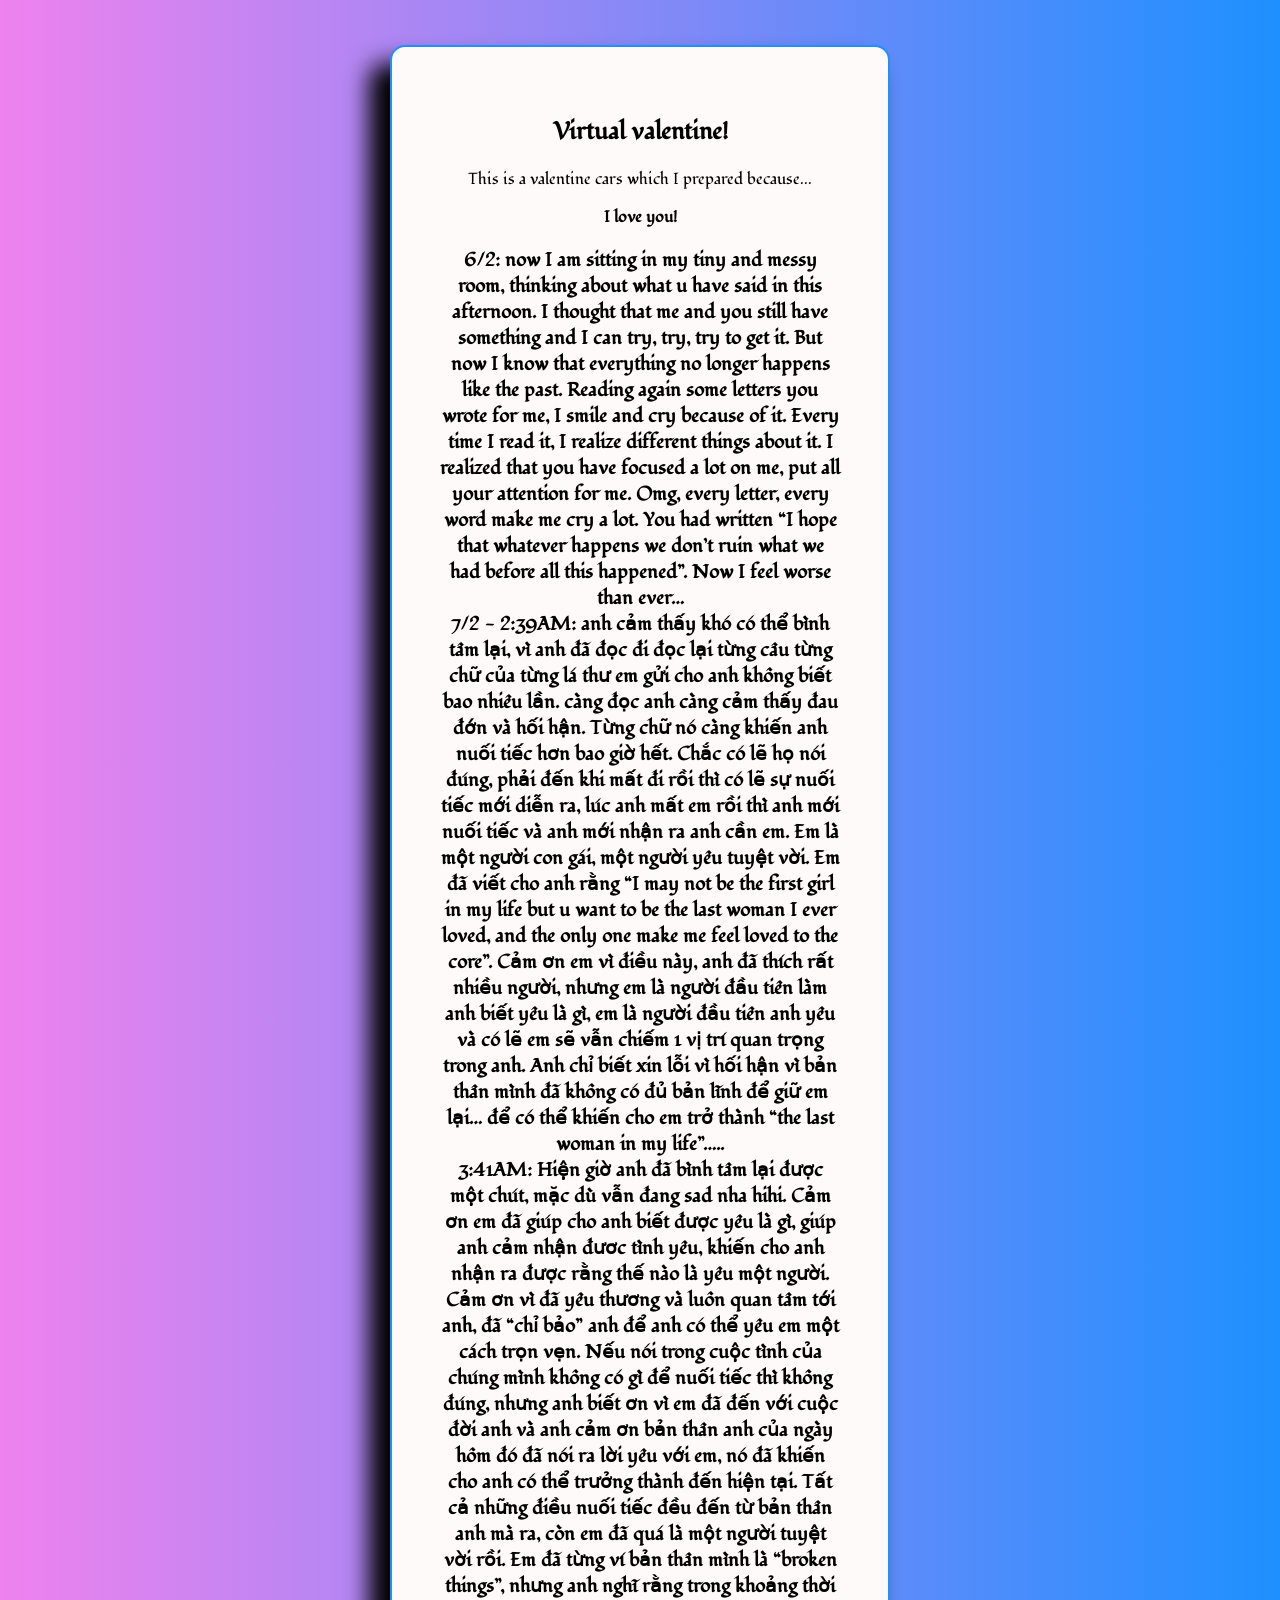
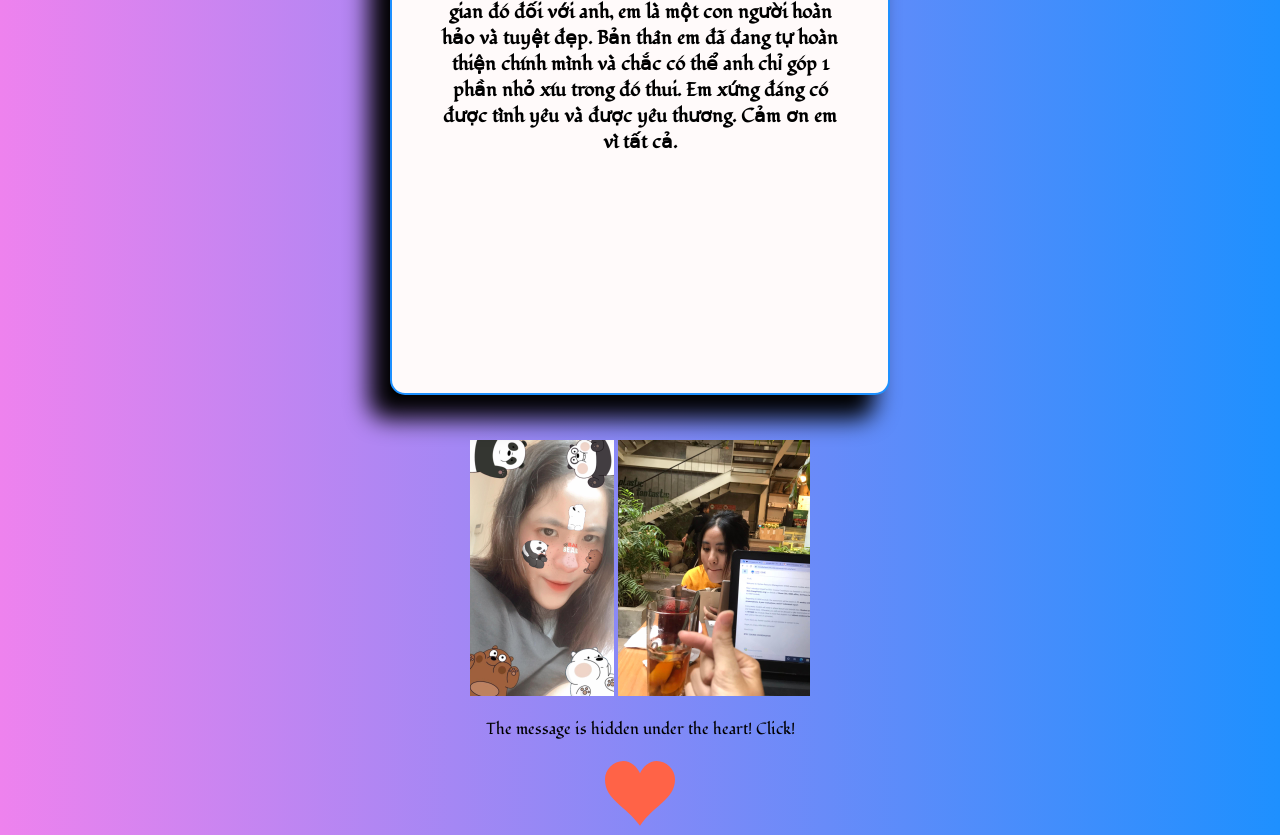
==== index.html @ e6855d2c "fix" ====
<!DOCTYPE html>
<html lang="en">
<head>
     <link rel="stylesheet" href="./code.css">
     <title>valentine!</title>
   
</head>
<body>
<!-- FIRST GIPH <iframe src="https://giphy.com/embed/unfcnRSY2ko6I" width="320" height="480" frameBorder="0" class="giphy-embed" allowFullScreen></iframe><p><a href="https://giphy.com/gifs/van-aurora-borealis-unfcnRSY2ko6I"></a></p>  -->
<!-- FIRST TEXT OF THE VALENTINE -->
<div class="letter">
  <div class="intro">
    <h2 class="main-title">Virtual valentine!</h2>
    <p>This is a valentine cars which I prepared because...</p>
    <p><strong>I love you!</strong></p>
    <h3 style="justify-content: center;">6/2: now I am sitting in my tiny and messy room, thinking about what u have said in this afternoon. I thought that me and you still have something and I can try, try, try to get it. But now I know that everything no longer happens like the past. Reading again some letters you wrote for me, I smile and cry because of it. Every time I read it, I realize different things about it. I realized that you have focused a lot on me, put all your attention for me. Omg, every letter, every word make me cry a lot. You had written “I hope that whatever happens we don’t ruin what we had before all this happened”. Now I feel worse than ever…</br>7/2 - 2:39AM: anh cảm thấy khó có thể bình tâm lại, vì anh đã đọc đi đọc lại từng câu từng chữ của từng lá thư em gửi cho anh không biết bao nhiêu lần. càng đọc anh càng cảm thấy đau đớn và hối hận. Từng chữ nó càng khiến anh nuối tiếc hơn bao giờ hết. Chắc có lẽ họ nói đúng, phải đến khi mất đi rồi thì có lẽ sự nuối tiếc mới diễn ra, lúc anh mất em rồi thì anh mới nuối tiếc và anh mới nhận ra anh cần em. Em là một người con gái, một người yêu tuyệt vời. Em đã viết cho anh rằng “I may not be the first girl in my life but u want to be the last woman I ever loved, and the only one make me feel loved to the core”. Cảm ơn em vì điều này, anh đã thích rất nhiều người, nhưng em là người đầu tiên làm anh biết yêu là gì, em là người đầu tiên anh yêu và có lẽ em sẽ vẫn chiếm 1 vị trí quan trọng trong anh. Anh chỉ biết xin lỗi vì hối hận vì bản thân mình đã không có đủ bản lĩnh để giữ em lại… để có thể khiến cho em trở thành “the last woman in my life”…..
    </br>3:41AM: Hiện giờ anh đã bình tâm lại được một chút, mặc dù vẫn đang sad nha hihi. Cảm ơn em đã giúp cho anh biết được yêu là gì, giúp anh cảm nhận đươc tình yêu, khiến cho anh nhận ra được rằng thế nào là yêu một người. Cảm ơn vì đã yêu thương và luôn quan tâm tới anh, đã “chỉ bảo” anh để anh có thể yêu em một cách trọn vẹn. Nếu nói trong cuộc tình của chúng mình không có gì để nuối tiếc thì không đúng, nhưng anh biết ơn vì em đã đến với cuộc đời anh và anh cảm ơn bản thân anh của ngày hôm đó đã nói ra lời yêu với em, nó đã khiến cho anh có thể trưởng thành đến hiện tại. Tất cả những điều nuối tiếc đều đến từ bản thân anh mà ra, còn em đã quá là một người tuyệt vời rồi. Em đã từng ví bản thân mình là “broken things”, nhưng anh nghĩ rằng trong khoảng thời gian đó đối với anh, em là một con người hoàn hảo và tuyệt đẹp. Bản thân em đã đang tự hoàn thiện chính mình và chắc có thể anh chỉ góp 1 phần nhỏ xíu trong đó thui. Em xứng đáng có được tình yêu và được yêu thương. Cảm ơn em vì tất cả.</h3>
    
    <iframe src="https://giphy.com/embed/3odxXG6oUNRVhsdcLK" width="150" height="150" frameBorder="0" class="giphy-embed" allowFullScreen></iframe><p><a href="https://giphy.com/gifs/love-romance-romantic-3odxXG6oUNRVhsdcLK"></a></p>
  </div></div>

<!-- SECOND GIPH -->
<img src="/330410512_716663753508041_265834868573438820_n.jpg" width="144" height="256" frameBorder="0" class="giphy-embed" allowFullScreen></img>
<img src="/330842755_448877070709967_4122230384371807135_n.jpg" width="192" height="256" frameBorder="0" class="giphy-embed" allowFullScreen></img>


<!-- BEATING HEART -->

<p>The message is hidden under the heart! Click!</p>
    
<a class="open-modal" href="#open-modal"><svg class="heart btn" viewBox="0 0 32 29.6">
<path d="M23.6,0c-3.4,0-6.3,2.7-7.6,5.6C14.7,2.7,11.8,0,8.4,0C3.8,0,0,3.8,0,8.4c0,9.4,9.5,11.9,16,21.2
  c6.1-9.3,16-12.1,16-21.2C32,3.8,28.2,0,23.6,0z"/>
 </svg></a> </div>

<!-- SECOND TEXT OF THE VALENTINE -->

<div id="open-modal" class="modal-window">
<div>
  <a href="#" class="modal-close">Close</a>
  <h1>Comedor de pistacho adictivo</h1>
  <div><p>Con motivo del día de San Valentín, ¡desearía que estuvieras más enamorado de mí y dejaras que Real Madrit siempre gane!</p></div>
  
  <iframe src="https://giphy.com/embed/3o6gaRoRoR01FU29KE" width="480" height="100" frameBorder="0" class="giphy-embed" allowFullScreen></iframe><p><a href="https://giphy.com/gifs/muttscomics-dog-mutts-woofie-3o6gaRoRoR01FU29KE"></a></p>
  </div>
</div>  
</body>
---- code.css ----
/* FONT */


@import url('https://fonts.googleapis.com/css?family=Fondamento&display=swap');

/* BACKGROUND */

body {
  text-align: center;
  font-family: 'Fondamento', cursive; 
      background-image: linear-gradient(to right,#EE82EE 0,#1E90FF 100%);
   
}

h2, h1 {
  font-family: 'Fondamento', serif;
  
}

/* BEATING HEART */

.heart {
  fill: tomato;
  position: relative;
  top: 5px;
  width: 70px;
  animation: pulse 1s ease infinite; 
}
@keyframes pulse{
    0% {transform: scale(1);}
    50% {transform: scale(1.5);}
    100% {transform: scale(1);}
  }

/* FIRST BOX OF VALENTINE */

.letter {
  background-color: #FFFAFA;
  width: 400px;
  padding: 48px;
  position: relative;  
  max-width: 90vw;
  margin: 5vh auto;
  border-radius: 15px;
  border: 2px solid #1E90FF;
-webkit-box-shadow: -18px 21px 23px 3px rgba(0,0,0,1);
-moz-box-shadow: -18px 21px 23px 3px rgba(0,0,0,1);
box-shadow: -18px 21px 23px 3px rgba(0,0,0,1);
}

/* SECOND BOX OF VALENTINE */

.modal-window {
  position: fixed;
  background-color: rgba(255, 255, 255, 0.25);
  top: 0;
  right: 0;
  bottom: 0;
  left: 0;
  z-index: 999;
  opacity: 0;
  pointer-events: none;
  transition: all 1.8s;
}

.modal-window > div {
  border-radius: 25px;
  border: 2px solid;
  width: 400px;
  position: absolute;
  top: 50%;
  left: 50%;
  transform: translate(-50%, -50%);
  padding: 2em;
  background: #ffffff;
  color: #DC143C;

  }


.modal-window {
  position: fixed;
  background-color: rgba(255, 255, 255, 0.25);
  top: 0;
  right: 0;
  bottom: 0;
  left: 0;
  z-index: 999;
  opacity: 0;
  pointer-events: none;
  transition: all 1.8s;
}

.modal-window > div {
  border-radius: 25px;
  border: 2px solid;
  width: 400px;
  position: absolute;
  top: 50%;
  left: 50%;
  transform: translate(-50%, -50%);
  padding: 2em;
  background: #ffffff;
  color: #191970;
  
  
}

.modal-close {
  color: #aaa;
  line-height: 50px;
  font-size: 80%;
  position: absolute;
  right: 0;
  text-align: center;
  top: 0;
  width: 70px;
  text-decoration: none;
}

.modal-window:target {
  opacity: 1;
  pointer-events: auto;
}

/* THE MOVE OF THE FIST VALENTINE */

    .letter {
  -webkit-animation-name: zoomInDown;
  animation-name: zoomInDown;
  -webkit-animation-duration: 1s;
  animation-duration: 1s;
  -webkit-animation-fill-mode: both;
  animation-fill-mode: both;
  }
  @-webkit-keyframes zoomInDown {
  0% {
  opacity: 0;
  -webkit-transform: scale3d(.1, .1, .1) translate3d(0, -1000px, 0);
  transform: scale3d(.1, .1, .1) translate3d(0, -1000px, 0);
  -webkit-animation-timing-function: cubic-bezier(0.550, 0.055, 0.675, 0.190);
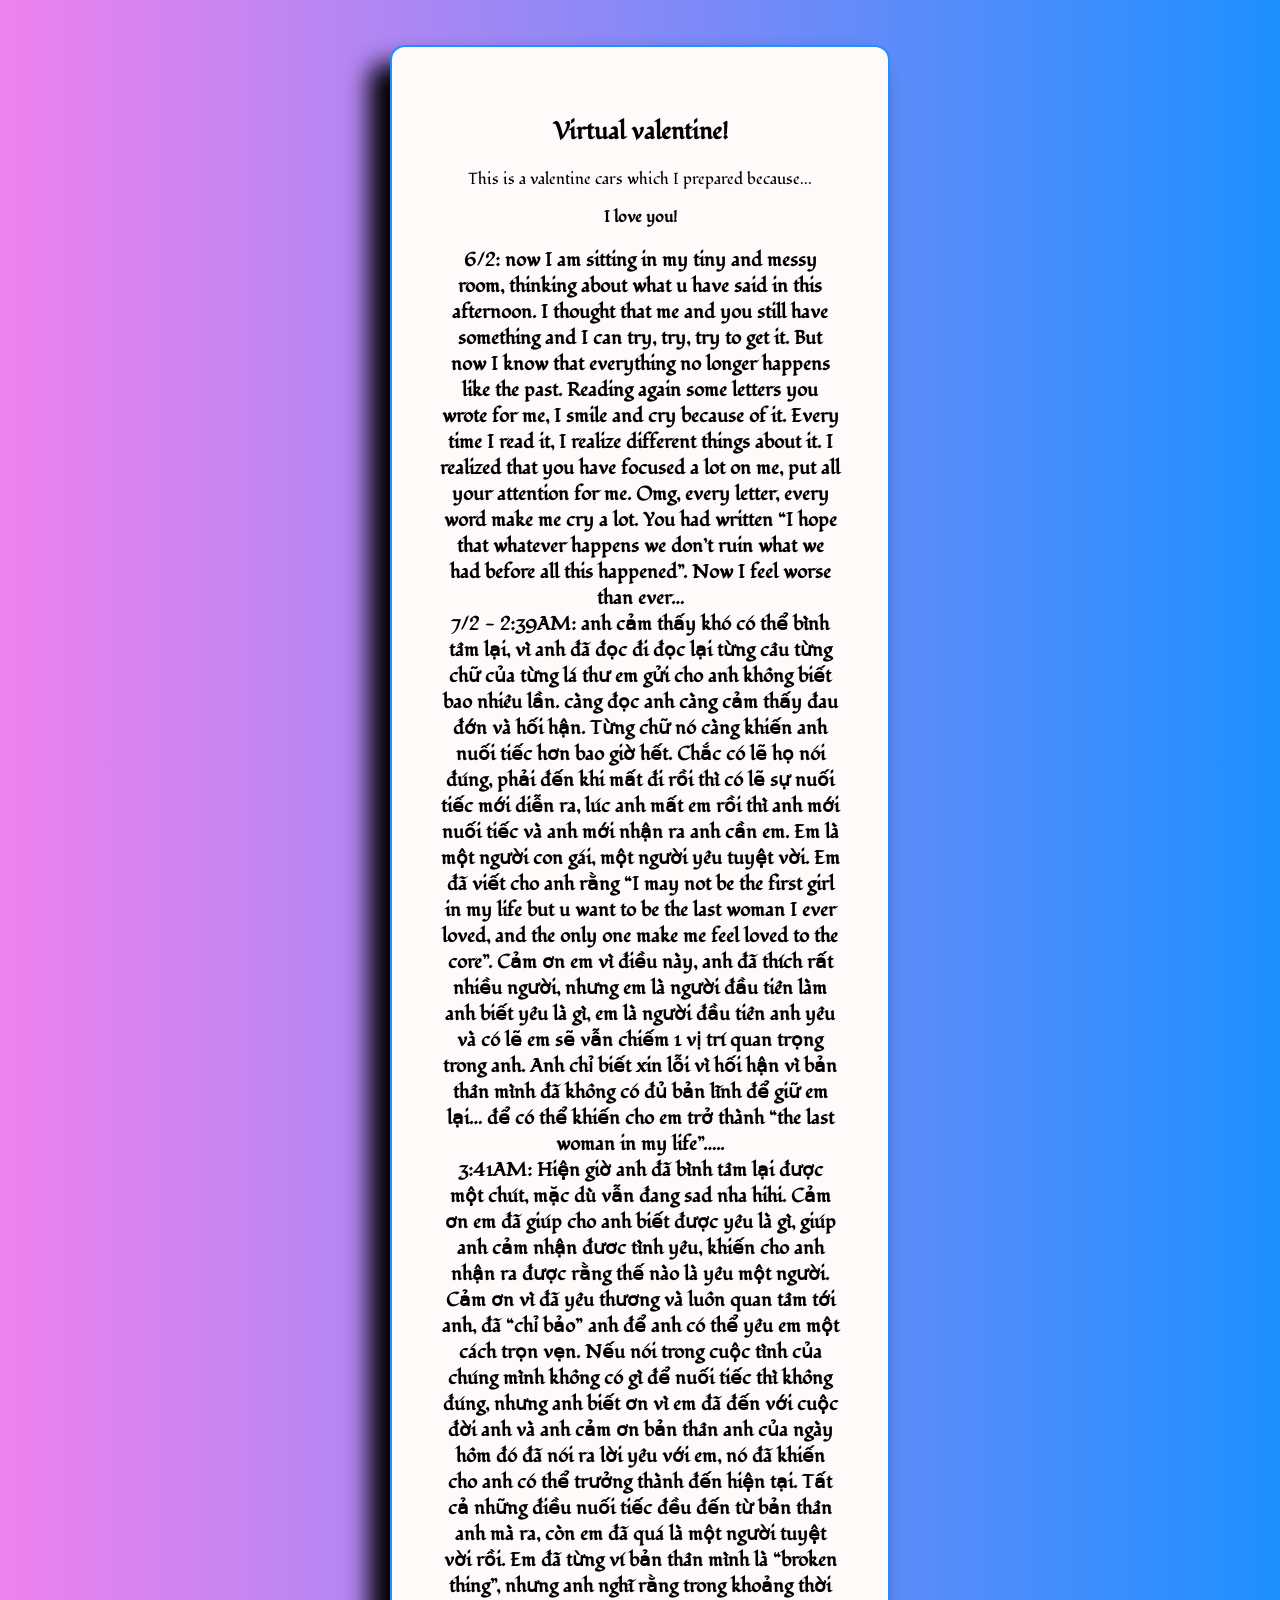
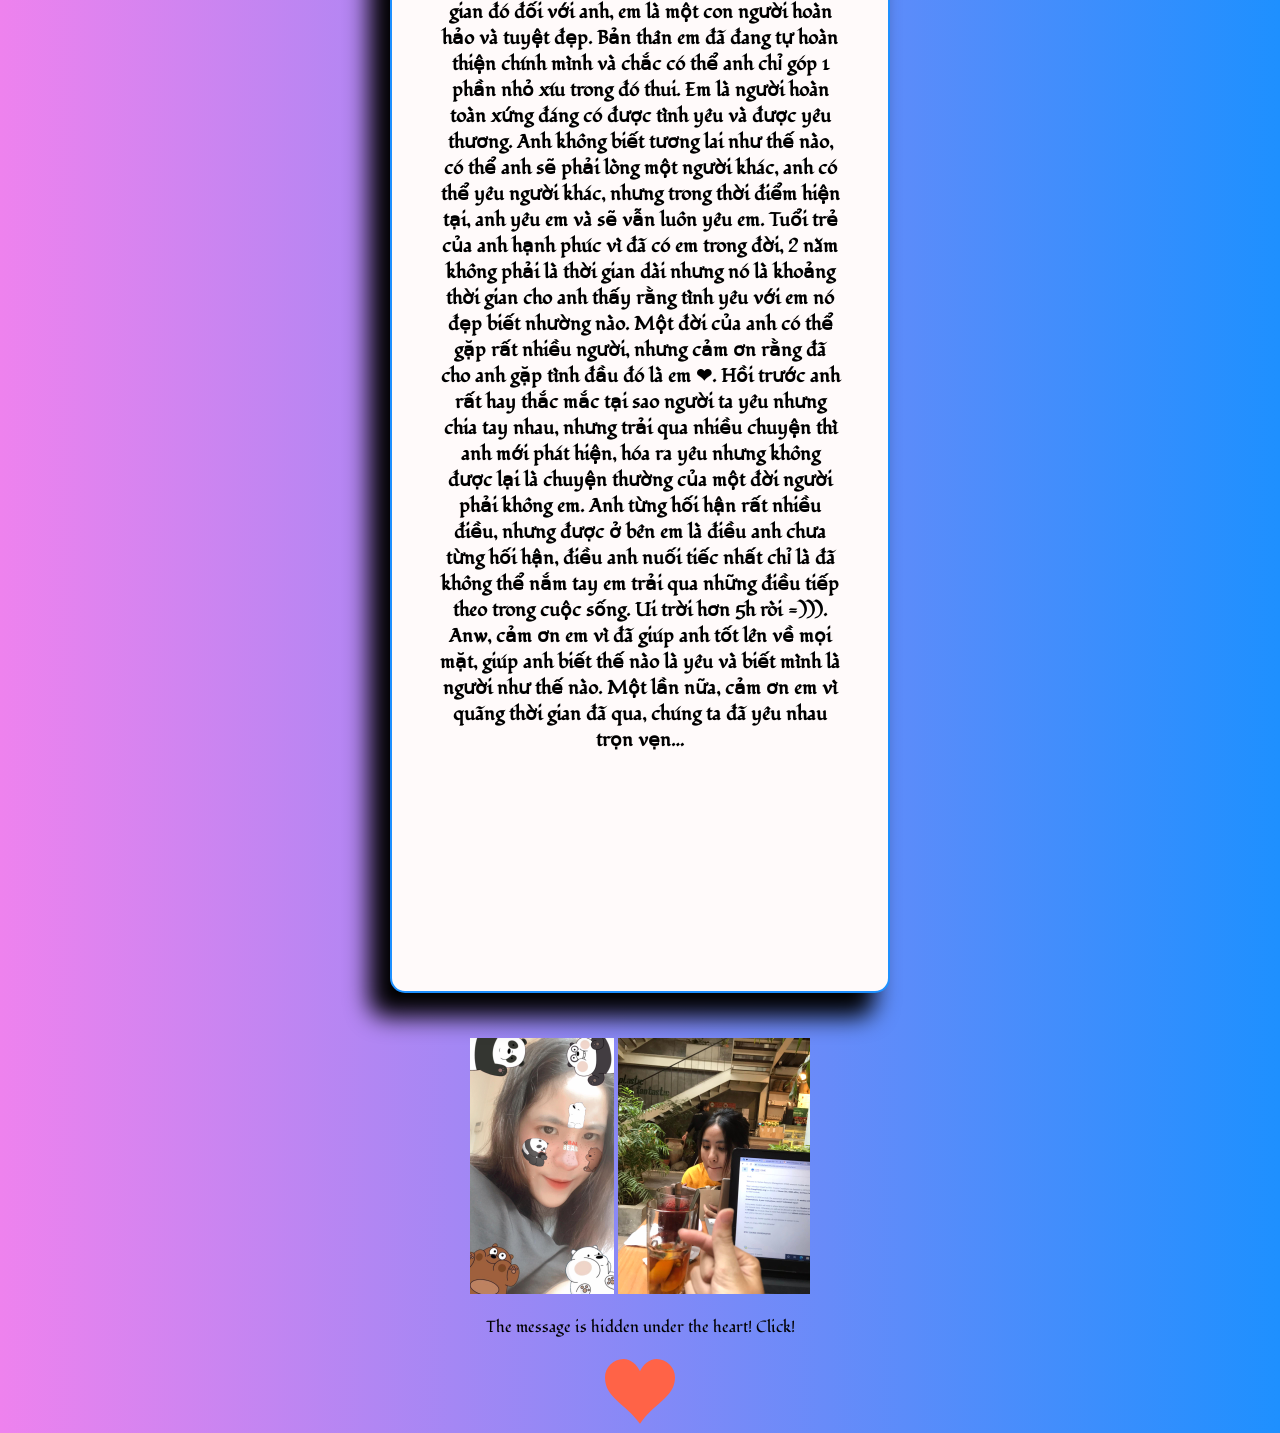
==== commit ccda7f50: "fix" ====
--- a/index.html
+++ b/index.html
@@ -14,7 +14,7 @@
     <p>This is a valentine cars which I prepared because...</p>
     <p><strong>I love you!</strong></p>
     <h3 style="justify-content: center;">6/2: now I am sitting in my tiny and messy room, thinking about what u have said in this afternoon. I thought that me and you still have something and I can try, try, try to get it. But now I know that everything no longer happens like the past. Reading again some letters you wrote for me, I smile and cry because of it. Every time I read it, I realize different things about it. I realized that you have focused a lot on me, put all your attention for me. Omg, every letter, every word make me cry a lot. You had written “I hope that whatever happens we don’t ruin what we had before all this happened”. Now I feel worse than ever…</br>7/2 - 2:39AM: anh cảm thấy khó có thể bình tâm lại, vì anh đã đọc đi đọc lại từng câu từng chữ của từng lá thư em gửi cho anh không biết bao nhiêu lần. càng đọc anh càng cảm thấy đau đớn và hối hận. Từng chữ nó càng khiến anh nuối tiếc hơn bao giờ hết. Chắc có lẽ họ nói đúng, phải đến khi mất đi rồi thì có lẽ sự nuối tiếc mới diễn ra, lúc anh mất em rồi thì anh mới nuối tiếc và anh mới nhận ra anh cần em. Em là một người con gái, một người yêu tuyệt vời. Em đã viết cho anh rằng “I may not be the first girl in my life but u want to be the last woman I ever loved, and the only one make me feel loved to the core”. Cảm ơn em vì điều này, anh đã thích rất nhiều người, nhưng em là người đầu tiên làm anh biết yêu là gì, em là người đầu tiên anh yêu và có lẽ em sẽ vẫn chiếm 1 vị trí quan trọng trong anh. Anh chỉ biết xin lỗi vì hối hận vì bản thân mình đã không có đủ bản lĩnh để giữ em lại… để có thể khiến cho em trở thành “the last woman in my life”…..
-    </br>3:41AM: Hiện giờ anh đã bình tâm lại được một chút, mặc dù vẫn đang sad nha hihi. Cảm ơn em đã giúp cho anh biết được yêu là gì, giúp anh cảm nhận đươc tình yêu, khiến cho anh nhận ra được rằng thế nào là yêu một người. Cảm ơn vì đã yêu thương và luôn quan tâm tới anh, đã “chỉ bảo” anh để anh có thể yêu em một cách trọn vẹn. Nếu nói trong cuộc tình của chúng mình không có gì để nuối tiếc thì không đúng, nhưng anh biết ơn vì em đã đến với cuộc đời anh và anh cảm ơn bản thân anh của ngày hôm đó đã nói ra lời yêu với em, nó đã khiến cho anh có thể trưởng thành đến hiện tại. Tất cả những điều nuối tiếc đều đến từ bản thân anh mà ra, còn em đã quá là một người tuyệt vời rồi. Em đã từng ví bản thân mình là “broken things”, nhưng anh nghĩ rằng trong khoảng thời gian đó đối với anh, em là một con người hoàn hảo và tuyệt đẹp. Bản thân em đã đang tự hoàn thiện chính mình và chắc có thể anh chỉ góp 1 phần nhỏ xíu trong đó thui. Em xứng đáng có được tình yêu và được yêu thương. Cảm ơn em vì tất cả.</h3>
+    </br>3:41AM: Hiện giờ anh đã bình tâm lại được một chút, mặc dù vẫn đang sad nha hihi. Cảm ơn em đã giúp cho anh biết được yêu là gì, giúp anh cảm nhận đươc tình yêu, khiến cho anh nhận ra được rằng thế nào là yêu một người. Cảm ơn vì đã yêu thương và luôn quan tâm tới anh, đã “chỉ bảo” anh để anh có thể yêu em một cách trọn vẹn. Nếu nói trong cuộc tình của chúng mình không có gì để nuối tiếc thì không đúng, nhưng anh biết ơn vì em đã đến với cuộc đời anh và anh cảm ơn bản thân anh của ngày hôm đó đã nói ra lời yêu với em, nó đã khiến cho anh có thể trưởng thành đến hiện tại. Tất cả những điều nuối tiếc đều đến từ bản thân anh mà ra, còn em đã quá là một người tuyệt vời rồi. Em đã từng ví bản thân mình là “broken thing”, nhưng anh nghĩ rằng trong khoảng thời gian đó đối với anh, em là một con người hoàn hảo và tuyệt đẹp. Bản thân em đã đang tự hoàn thiện chính mình và chắc có thể anh chỉ góp 1 phần nhỏ xíu trong đó thui. Em là người hoàn toàn xứng đáng có được tình yêu và được yêu thương. Anh không biết tương lai như thế nào, có thể anh sẽ phải lòng một người khác, anh có thể yêu người khác, nhưng trong thời điểm hiện tại, anh yêu em và sẽ vẫn luôn yêu em. Tuổi trẻ của anh hạnh phúc vì đã có em trong đời, 2 năm không phải là thời gian dài nhưng nó là khoảng thời gian cho anh thấy rằng tình yêu với em nó đẹp biết nhường nào. Một đời của anh có thể gặp rất nhiều người, nhưng cảm ơn rằng đã cho anh gặp tình đầu đó là em ❤. Hồi trước anh rất hay thắc mắc tại sao người ta yêu nhưng chia tay nhau, nhưng trải qua nhiều chuyện thì anh mới phát hiện, hóa ra yêu nhưng không được lại là chuyện thường của một đời người phải không em. Anh từng hối hận rất nhiều điều, nhưng được ở bên em là điều anh chưa từng hối hận, điều anh nuối tiếc nhất chỉ là đã không thể nắm tay em trải qua những điều tiếp theo trong cuộc sống. Ui trời hơn 5h ròi =))). Anw, cảm ơn em vì đã giúp anh tốt lên về mọi mặt, giúp anh biết thế nào là yêu và biết mình là người như thế nào. Một lần nữa, cảm ơn em vì quãng thời gian đã qua, chúng ta đã yêu nhau trọn vẹn…</h3>
     
     <iframe src="https://giphy.com/embed/3odxXG6oUNRVhsdcLK" width="150" height="150" frameBorder="0" class="giphy-embed" allowFullScreen></iframe><p><a href="https://giphy.com/gifs/love-romance-romantic-3odxXG6oUNRVhsdcLK"></a></p>
   </div></div>
@@ -38,8 +38,9 @@
 <div id="open-modal" class="modal-window">
 <div>
   <a href="#" class="modal-close">Close</a>
-  <h1>Comedor de pistacho adictivo</h1>
-  <div><p>Con motivo del día de San Valentín, ¡desearía que estuvieras más enamorado de mí y dejaras que Real Madrit siempre gane!</p></div>
+  
+  <div><p>9/2: Thui đến bây giờ thì xưng cậu tớ nè =))). Ui trời sau 1 quãng thời gian suy nghĩ, dằn vặt, đau khổ thì thực sự là nó vẫn như thế nhưng mà tớ đã nghĩ thoáng ra hơn được òi, phải tập làm quen với tất cả mọi thứ thui. Tớ vẫn muốn “stick around” cậu nhưng mà sẽ phải tém tém lại =))) không thể làm như vậy được nữa ròi. Thật sự là muốn gặp cậu lắm lun á nhưng mà cứ sợ làm phiền với cả ảnh hưởng tới cuộc sống của cậu nên lại thoi. Hôm nay chỉ viết có đến đây thui =)) sẽ cập nhật những ngày sắp tới.</br>10/2: Bây giờ đang là gần 2 giờ sáng, ngồi 1 mình tại nhà cu Hải và tớ nghĩ lại những điều cậu đã nhắn với tới hôm nay. Ui thực sự thì nó đúng kiểu là broke my heart hức. Nhưng mà đúng là nghĩ lại thì cái việc làm của tớ nó không ổn khi mà đã làm ảnh hưởng đến cuộc sống của cậu nhiều quá, mình cần khoảng cách vì đang là bạn bè. Tớ rất tôn trọng cậu nhưng mà sorry vì những hành động của tớ đã khiến cho cậu cảm thấy không như thế. Rất cảm thấy hối lỗi luôn =((. Còn như chuyện vừa xảy ra thì thui đúng là không còn gì để nói, quá là sai lầm, chắc là tớ bị ăn bơ luôn mất. Có gì chắc tớ sẽ nhắn tin hoặc gặp mặt cậu vào thứ 7 chứ hôm nay chắc không nhắn tin giải thích gì được òi huhu. Nhưng mà thật sự lúc đấy tớ biết và tớ định bảo cậu rằng là hãy thoải mái làm những gì mình thích vì đó là cuộc sống của cậu =))) nhưng mà lỡ cãi nhau ác quá nên là tớ cũng rén rồi quên luôn mọi thứ =))). Nhưng mà một lần nữa sorry nghen.</br> 
+    11/2: Ai za lại là tớ đây, bây giờ là hơn 1 giờ 1 tẹo và đúng ra là nó đã sang ngày 12/2 òi =))). Hôm nay tớ rủ cậu đi lượn với tâm thế là dễ 80% là bị từ chối òi, nhưng mà thế nào hay quá lại rủ được. Hôm nay đi lượn mặc dù không như những lúc trước nhưng nó lại có một cái cảm nhận đặc biệt riêng hay lắm hihi. Tớ và cậu cũng đã nói được nhiều chuyện khác và tớ cũng đã biết được nhiều thứ hơn =)))). Cậu lại còn cho tớ cơ hội là bảo tớ tập gym đi nữa ms sợ ! ý zì zợ. Nhưng mà hôm nay vui lắm nhớ =))) </br>13/2: Vậy là mai cậu sẽ nhận được bức thư này và nhận được món quà của tớ =))). Tớ vẫn nhớ là bản thân cậu thích hoa nên là mai tớ sẽ tặng cậu hoa =)). Không phải người yêu nên là tặng dâu tây để cho ăn chứ khum hoa hồng hay zì đâu nhớ =)) suy nghĩ phết đấy hehe. Ui chỉ sợ cậu từ chối thì dở hơi lun =(( mong là cậu sẽ nhận món quà này của tớ. Mặc dù tớ không hứa được là về sau có tặng tiếp không vì chắc tặng quà thành sở thích òi, nhưng mà nếu cậu vẫn thích nhận được quà thì tớ sẽ vẫn tặng nhó hihi. Lại một lần nữa, cảm ơn cậu rất nhiều và nếu mà cậu nhận quà thì cậu sẽ đọc được lá thư này (again mong là sẽ nhận huhu). Hai bức ảnh t chọn để trang trí cái web này là 1 cái vào ngày 1/10/2020 và cái sau vào ngày 7/10/2020. Hai cái ảnh đều có 1 sự kiện riêng của nó, cái đầu thì dễ thoi chứ cái sau không biết cậu có nhớ không =))) nhớ cái sau thì đúng là nhớ dai chít lun =)))))). Lại 1 lần nữa, cảm ơn cậu vì tất cả mọi thứ, vì quãng thời gian tuyệt vời mà tớ đã được trải qua. À mà có một lời ngỏ xíu xíu =))), vì tớ chưa uống rượu với cậu bao giờ, và hôm đó tớ cũng không muốn ở nhà, nên là vào hôm thứ 6 (17/2) thì tối tớ sẽ ở ngoài 1 nơi nào đấy và có rượu =)))) rượu này thơm ngon nha nên là tớ sẽ rất vui nếu cậu có thể uống với tớ. Yeah đây chỉ là một lời ngỏ thoi nên là nếu thoải mái thì hãy đi nha (its your choice =))) ). Thoi phải đi ngủ vì mai còn phải đi lấy quà cho cậu nữa nha =))) mai mà không kịp bọn shop chửi chết. Hồi hộp quá cứ như là tặng quà cho crush vậy =))))))))))</small></p></div>
   
   <iframe src="https://giphy.com/embed/3o6gaRoRoR01FU29KE" width="480" height="100" frameBorder="0" class="giphy-embed" allowFullScreen></iframe><p><a href="https://giphy.com/gifs/muttscomics-dog-mutts-woofie-3o6gaRoRoR01FU29KE"></a></p>
   </div>
--- a/code.css
+++ b/code.css
@@ -94,7 +94,7 @@
 .modal-window > div {
   border-radius: 25px;
   border: 2px solid;
-  width: 400px;
+  width: 1000px;
   position: absolute;
   top: 50%;
   left: 50%;
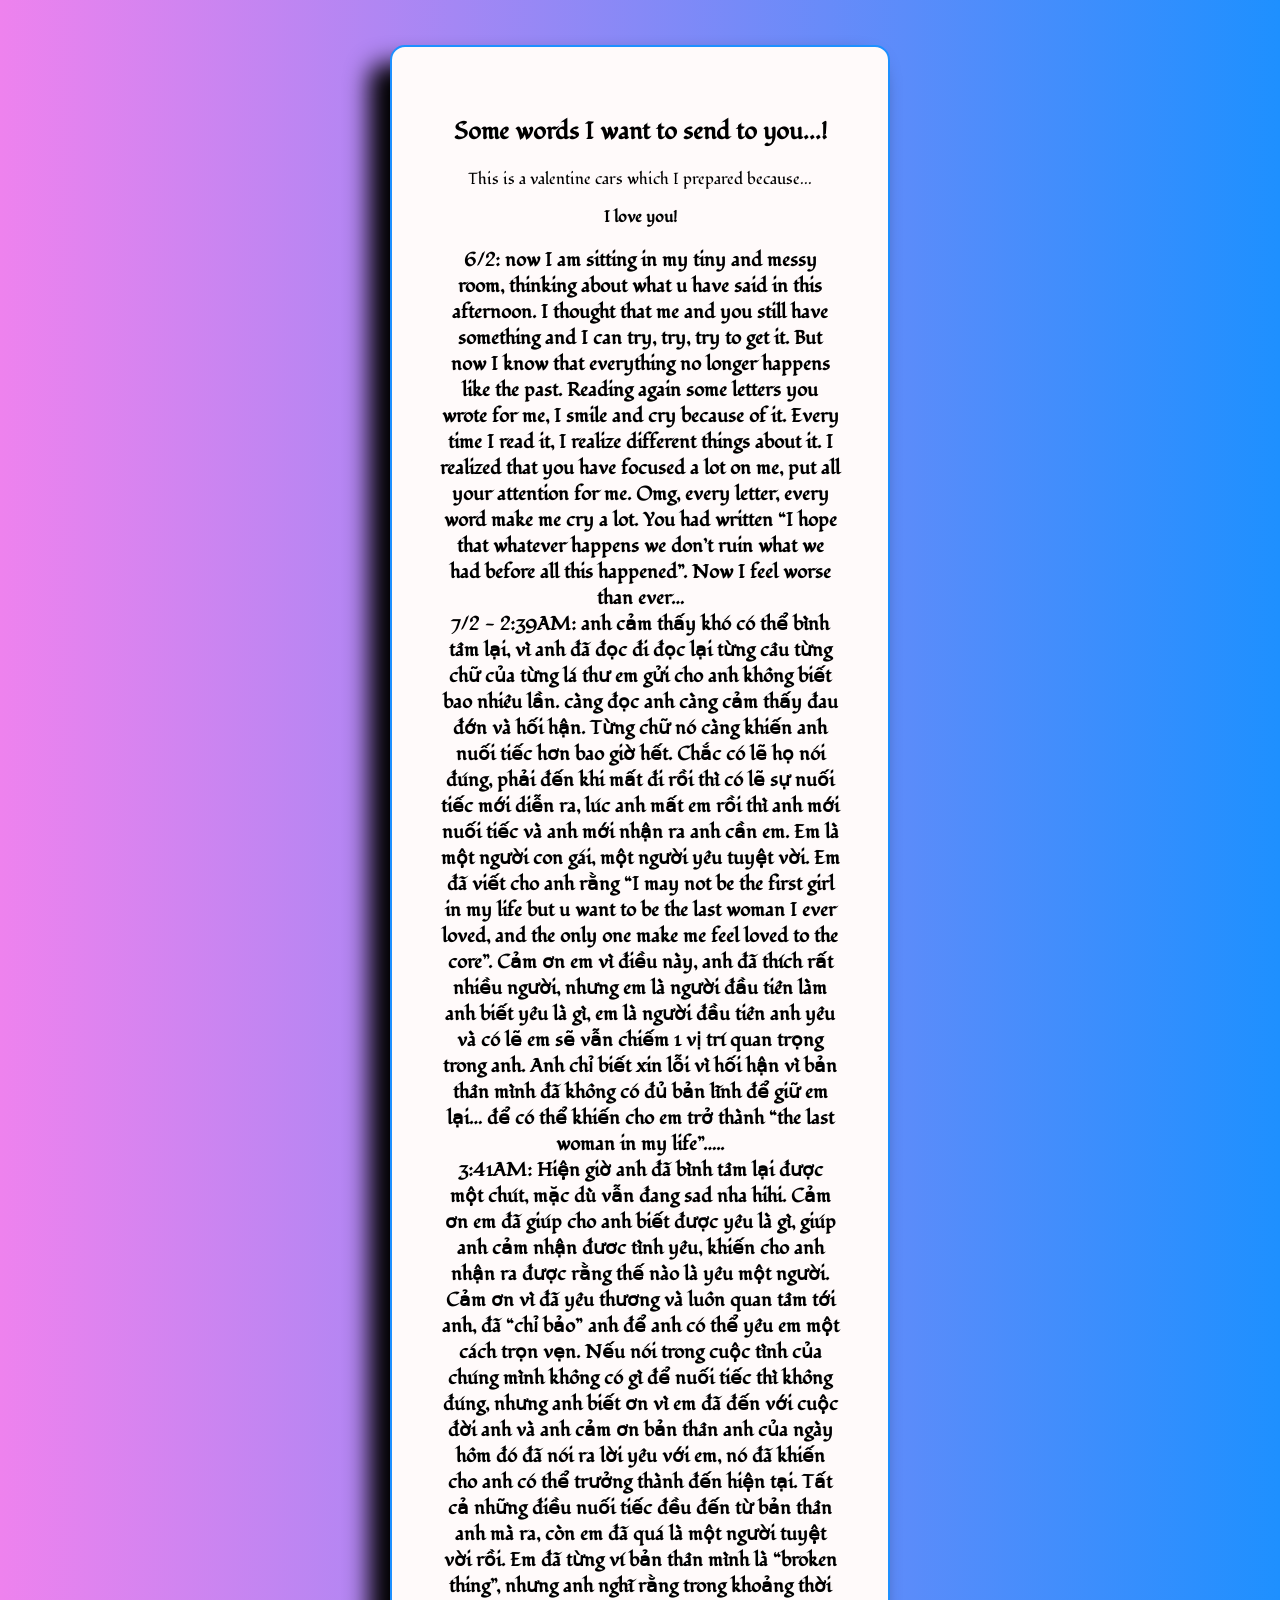
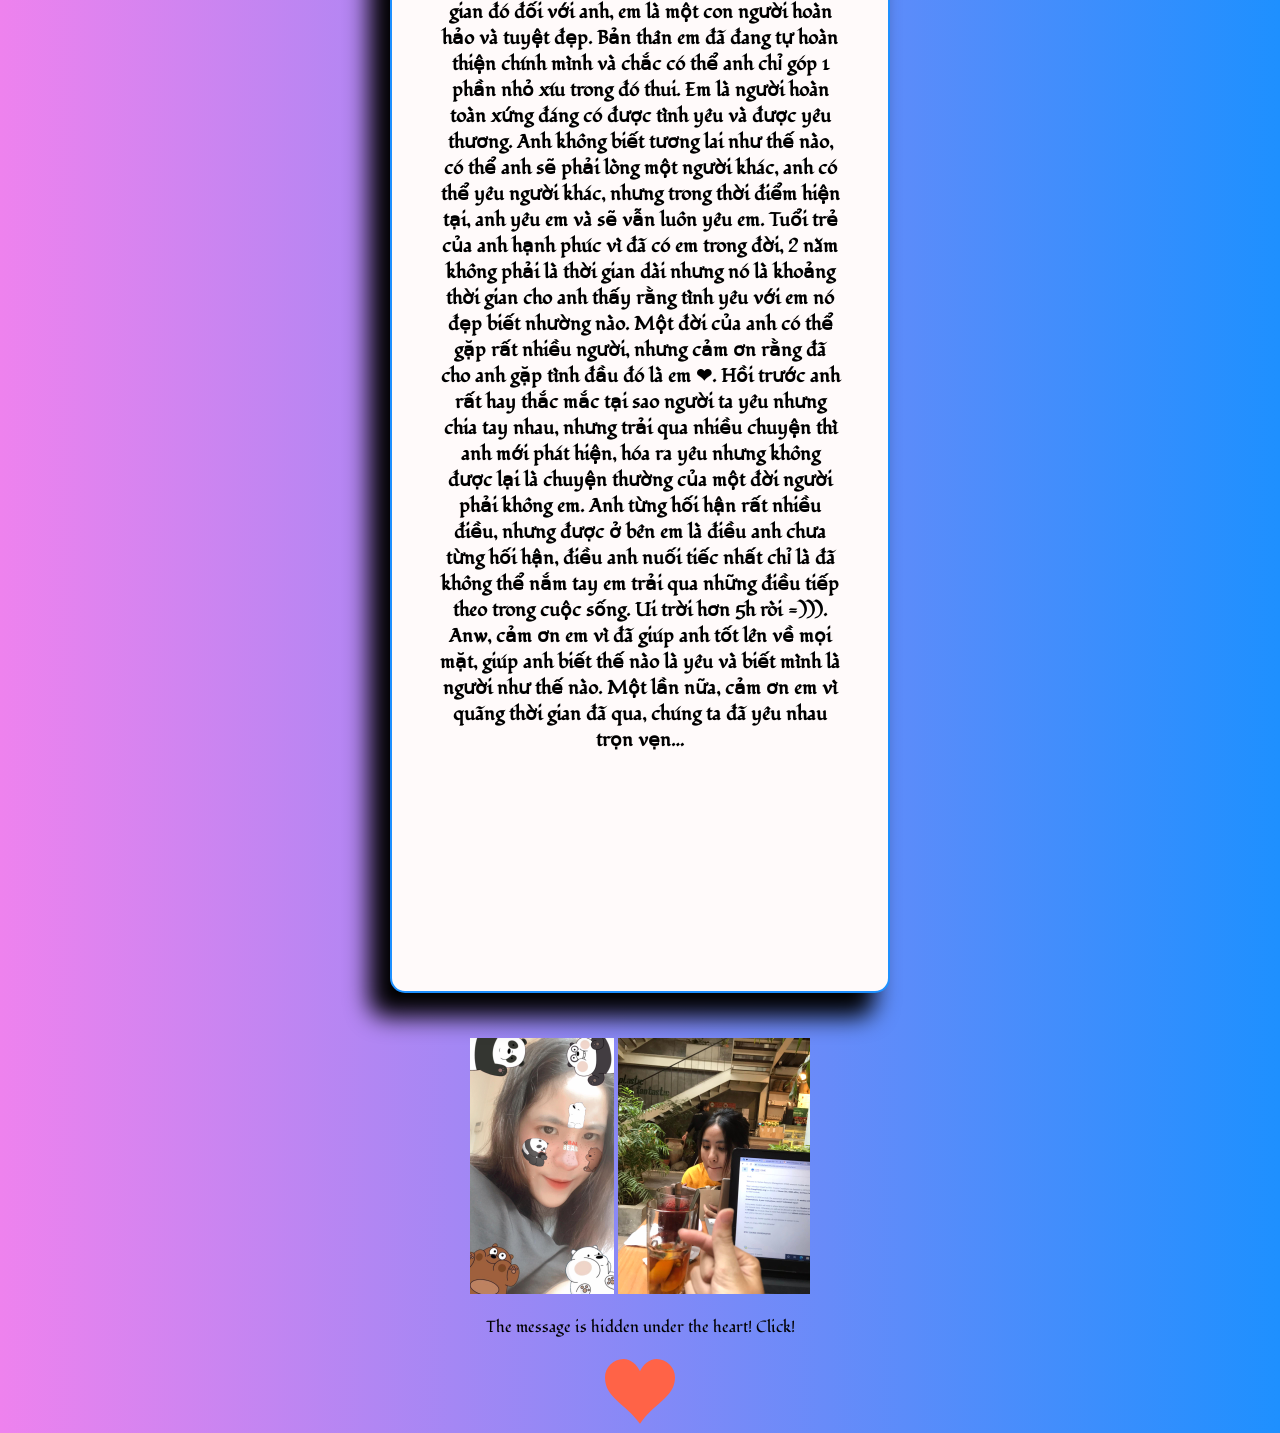
==== commit 8b2865dd: "fix" ====
--- a/index.html
+++ b/index.html
@@ -10,7 +10,7 @@
 <!-- FIRST TEXT OF THE VALENTINE -->
 <div class="letter">
   <div class="intro">
-    <h2 class="main-title">Virtual valentine!</h2>
+    <h2 class="main-title">Some words I want to send to you...!</h2>
     <p>This is a valentine cars which I prepared because...</p>
     <p><strong>I love you!</strong></p>
     <h3 style="justify-content: center;">6/2: now I am sitting in my tiny and messy room, thinking about what u have said in this afternoon. I thought that me and you still have something and I can try, try, try to get it. But now I know that everything no longer happens like the past. Reading again some letters you wrote for me, I smile and cry because of it. Every time I read it, I realize different things about it. I realized that you have focused a lot on me, put all your attention for me. Omg, every letter, every word make me cry a lot. You had written “I hope that whatever happens we don’t ruin what we had before all this happened”. Now I feel worse than ever…</br>7/2 - 2:39AM: anh cảm thấy khó có thể bình tâm lại, vì anh đã đọc đi đọc lại từng câu từng chữ của từng lá thư em gửi cho anh không biết bao nhiêu lần. càng đọc anh càng cảm thấy đau đớn và hối hận. Từng chữ nó càng khiến anh nuối tiếc hơn bao giờ hết. Chắc có lẽ họ nói đúng, phải đến khi mất đi rồi thì có lẽ sự nuối tiếc mới diễn ra, lúc anh mất em rồi thì anh mới nuối tiếc và anh mới nhận ra anh cần em. Em là một người con gái, một người yêu tuyệt vời. Em đã viết cho anh rằng “I may not be the first girl in my life but u want to be the last woman I ever loved, and the only one make me feel loved to the core”. Cảm ơn em vì điều này, anh đã thích rất nhiều người, nhưng em là người đầu tiên làm anh biết yêu là gì, em là người đầu tiên anh yêu và có lẽ em sẽ vẫn chiếm 1 vị trí quan trọng trong anh. Anh chỉ biết xin lỗi vì hối hận vì bản thân mình đã không có đủ bản lĩnh để giữ em lại… để có thể khiến cho em trở thành “the last woman in my life”…..
@@ -39,7 +39,9 @@
 <div>
   <a href="#" class="modal-close">Close</a>
   
-  <div><p>9/2: Thui đến bây giờ thì xưng cậu tớ nè =))). Ui trời sau 1 quãng thời gian suy nghĩ, dằn vặt, đau khổ thì thực sự là nó vẫn như thế nhưng mà tớ đã nghĩ thoáng ra hơn được òi, phải tập làm quen với tất cả mọi thứ thui. Tớ vẫn muốn “stick around” cậu nhưng mà sẽ phải tém tém lại =))) không thể làm như vậy được nữa ròi. Thật sự là muốn gặp cậu lắm lun á nhưng mà cứ sợ làm phiền với cả ảnh hưởng tới cuộc sống của cậu nên lại thoi. Hôm nay chỉ viết có đến đây thui =)) sẽ cập nhật những ngày sắp tới.</br>10/2: Bây giờ đang là gần 2 giờ sáng, ngồi 1 mình tại nhà cu Hải và tớ nghĩ lại những điều cậu đã nhắn với tới hôm nay. Ui thực sự thì nó đúng kiểu là broke my heart hức. Nhưng mà đúng là nghĩ lại thì cái việc làm của tớ nó không ổn khi mà đã làm ảnh hưởng đến cuộc sống của cậu nhiều quá, mình cần khoảng cách vì đang là bạn bè. Tớ rất tôn trọng cậu nhưng mà sorry vì những hành động của tớ đã khiến cho cậu cảm thấy không như thế. Rất cảm thấy hối lỗi luôn =((. Còn như chuyện vừa xảy ra thì thui đúng là không còn gì để nói, quá là sai lầm, chắc là tớ bị ăn bơ luôn mất. Có gì chắc tớ sẽ nhắn tin hoặc gặp mặt cậu vào thứ 7 chứ hôm nay chắc không nhắn tin giải thích gì được òi huhu. Nhưng mà thật sự lúc đấy tớ biết và tớ định bảo cậu rằng là hãy thoải mái làm những gì mình thích vì đó là cuộc sống của cậu =))) nhưng mà lỡ cãi nhau ác quá nên là tớ cũng rén rồi quên luôn mọi thứ =))). Nhưng mà một lần nữa sorry nghen.</br> 
+  <div>
+    <h2 class="main-title">Một vài lời xàm xí nữa</h2>
+    <p>9/2: Thui đến bây giờ thì xưng cậu tớ nè =))). Ui trời sau 1 quãng thời gian suy nghĩ, dằn vặt, đau khổ thì thực sự là nó vẫn như thế nhưng mà tớ đã nghĩ thoáng ra hơn được òi, phải tập làm quen với tất cả mọi thứ thui. Tớ vẫn muốn “stick around” cậu nhưng mà sẽ phải tém tém lại =))) không thể làm như vậy được nữa ròi. Thật sự là muốn gặp cậu lắm lun á nhưng mà cứ sợ làm phiền với cả ảnh hưởng tới cuộc sống của cậu nên lại thoi. Hôm nay chỉ viết có đến đây thui =)) sẽ cập nhật những ngày sắp tới.</br>10/2: Bây giờ đang là gần 2 giờ sáng, ngồi 1 mình tại nhà cu Hải và tớ nghĩ lại những điều cậu đã nhắn với tới hôm nay. Ui thực sự thì nó đúng kiểu là broke my heart hức. Nhưng mà đúng là nghĩ lại thì cái việc làm của tớ nó không ổn khi mà đã làm ảnh hưởng đến cuộc sống của cậu nhiều quá, mình cần khoảng cách vì đang là bạn bè. Tớ rất tôn trọng cậu nhưng mà sorry vì những hành động của tớ đã khiến cho cậu cảm thấy không như thế. Rất cảm thấy hối lỗi luôn =((. Còn như chuyện vừa xảy ra thì thui đúng là không còn gì để nói, quá là sai lầm, chắc là tớ bị ăn bơ luôn mất. Có gì chắc tớ sẽ nhắn tin hoặc gặp mặt cậu vào thứ 7 chứ hôm nay chắc không nhắn tin giải thích gì được òi huhu. Nhưng mà thật sự lúc đấy tớ biết và tớ định bảo cậu rằng là hãy thoải mái làm những gì mình thích vì đó là cuộc sống của cậu =))) nhưng mà lỡ cãi nhau ác quá nên là tớ cũng rén rồi quên luôn mọi thứ =))). Nhưng mà một lần nữa sorry nghen.</br> 
     11/2: Ai za lại là tớ đây, bây giờ là hơn 1 giờ 1 tẹo và đúng ra là nó đã sang ngày 12/2 òi =))). Hôm nay tớ rủ cậu đi lượn với tâm thế là dễ 80% là bị từ chối òi, nhưng mà thế nào hay quá lại rủ được. Hôm nay đi lượn mặc dù không như những lúc trước nhưng nó lại có một cái cảm nhận đặc biệt riêng hay lắm hihi. Tớ và cậu cũng đã nói được nhiều chuyện khác và tớ cũng đã biết được nhiều thứ hơn =)))). Cậu lại còn cho tớ cơ hội là bảo tớ tập gym đi nữa ms sợ ! ý zì zợ. Nhưng mà hôm nay vui lắm nhớ =))) </br>13/2: Vậy là mai cậu sẽ nhận được bức thư này và nhận được món quà của tớ =))). Tớ vẫn nhớ là bản thân cậu thích hoa nên là mai tớ sẽ tặng cậu hoa =)). Không phải người yêu nên là tặng dâu tây để cho ăn chứ khum hoa hồng hay zì đâu nhớ =)) suy nghĩ phết đấy hehe. Ui chỉ sợ cậu từ chối thì dở hơi lun =(( mong là cậu sẽ nhận món quà này của tớ. Mặc dù tớ không hứa được là về sau có tặng tiếp không vì chắc tặng quà thành sở thích òi, nhưng mà nếu cậu vẫn thích nhận được quà thì tớ sẽ vẫn tặng nhó hihi. Lại một lần nữa, cảm ơn cậu rất nhiều và nếu mà cậu nhận quà thì cậu sẽ đọc được lá thư này (again mong là sẽ nhận huhu). Hai bức ảnh t chọn để trang trí cái web này là 1 cái vào ngày 1/10/2020 và cái sau vào ngày 7/10/2020. Hai cái ảnh đều có 1 sự kiện riêng của nó, cái đầu thì dễ thoi chứ cái sau không biết cậu có nhớ không =))) nhớ cái sau thì đúng là nhớ dai chít lun =)))))). Lại 1 lần nữa, cảm ơn cậu vì tất cả mọi thứ, vì quãng thời gian tuyệt vời mà tớ đã được trải qua. À mà có một lời ngỏ xíu xíu =))), vì tớ chưa uống rượu với cậu bao giờ, và hôm đó tớ cũng không muốn ở nhà, nên là vào hôm thứ 6 (17/2) thì tối tớ sẽ ở ngoài 1 nơi nào đấy và có rượu =)))) rượu này thơm ngon nha nên là tớ sẽ rất vui nếu cậu có thể uống với tớ. Yeah đây chỉ là một lời ngỏ thoi nên là nếu thoải mái thì hãy đi nha (its your choice =))) ). Thoi phải đi ngủ vì mai còn phải đi lấy quà cho cậu nữa nha =))) mai mà không kịp bọn shop chửi chết. Hồi hộp quá cứ như là tặng quà cho crush vậy =))))))))))</small></p></div>
   
   <iframe src="https://giphy.com/embed/3o6gaRoRoR01FU29KE" width="480" height="100" frameBorder="0" class="giphy-embed" allowFullScreen></iframe><p><a href="https://giphy.com/gifs/muttscomics-dog-mutts-woofie-3o6gaRoRoR01FU29KE"></a></p>
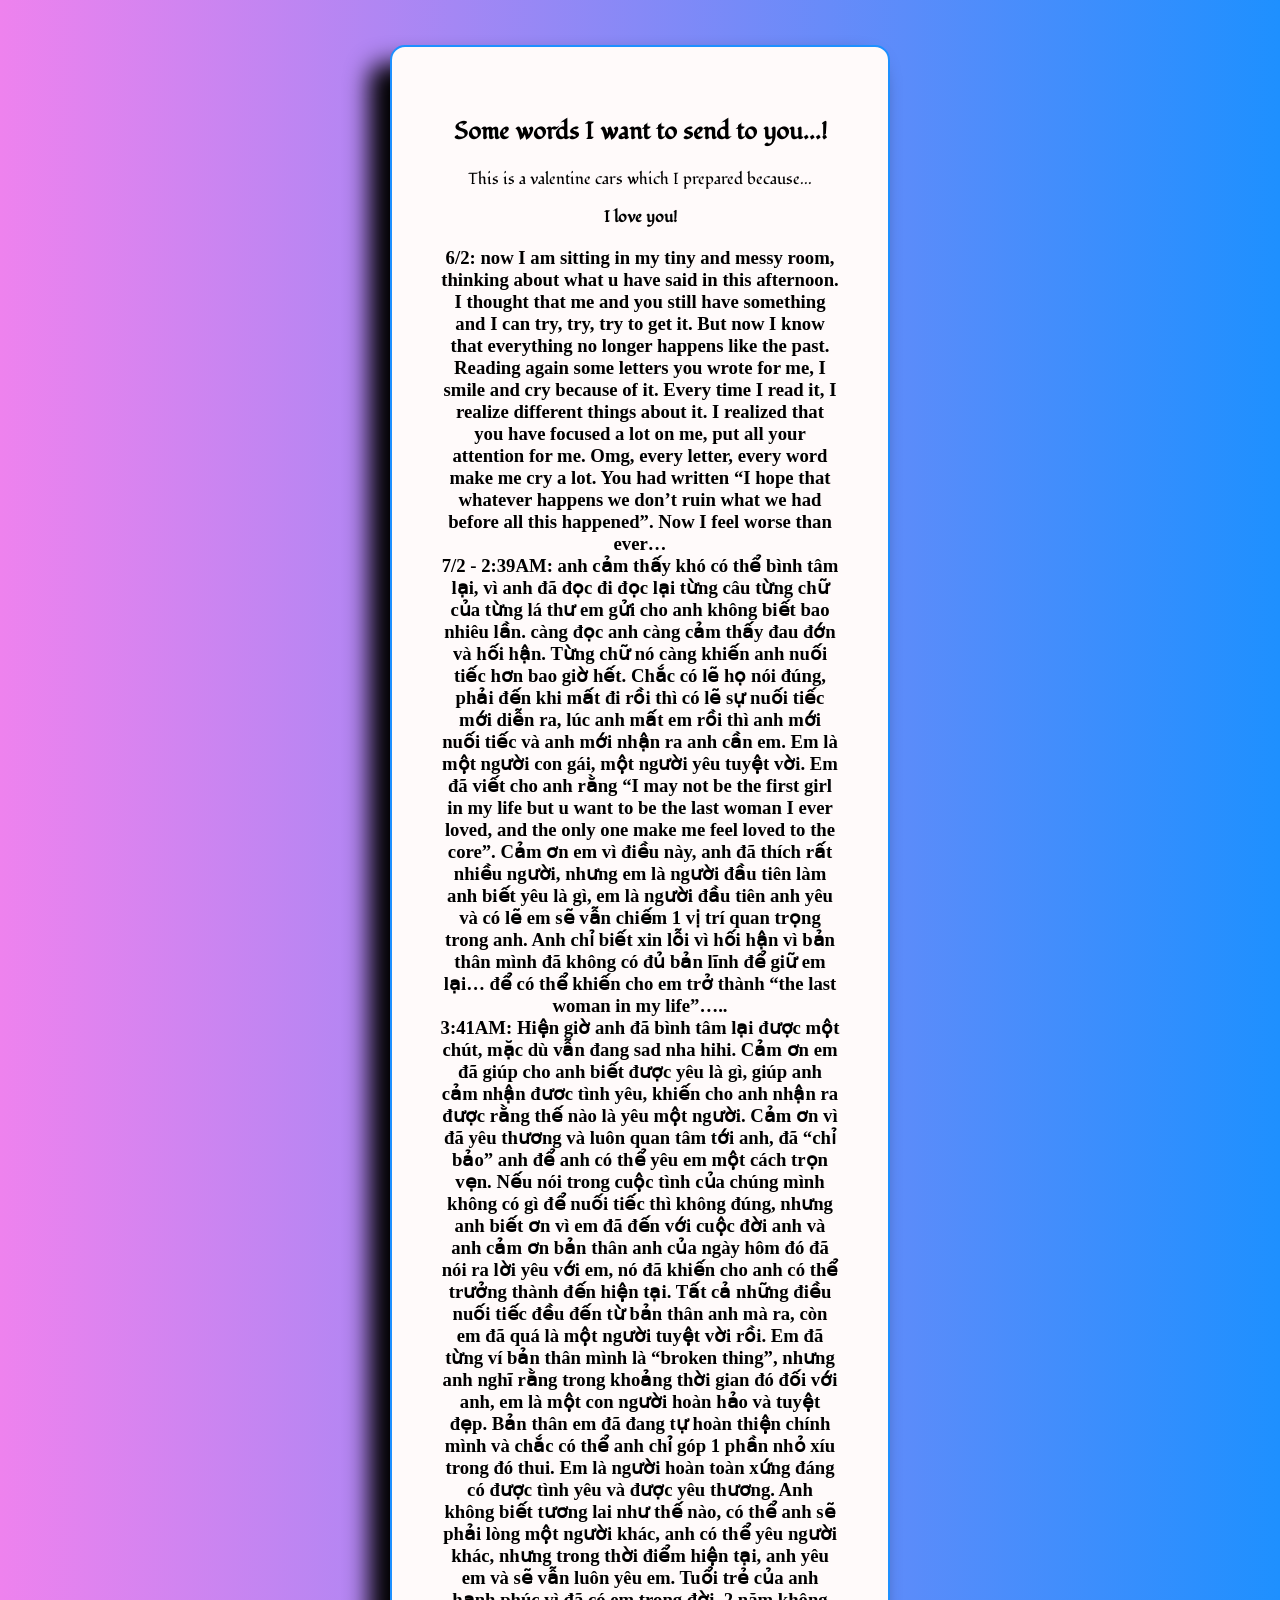
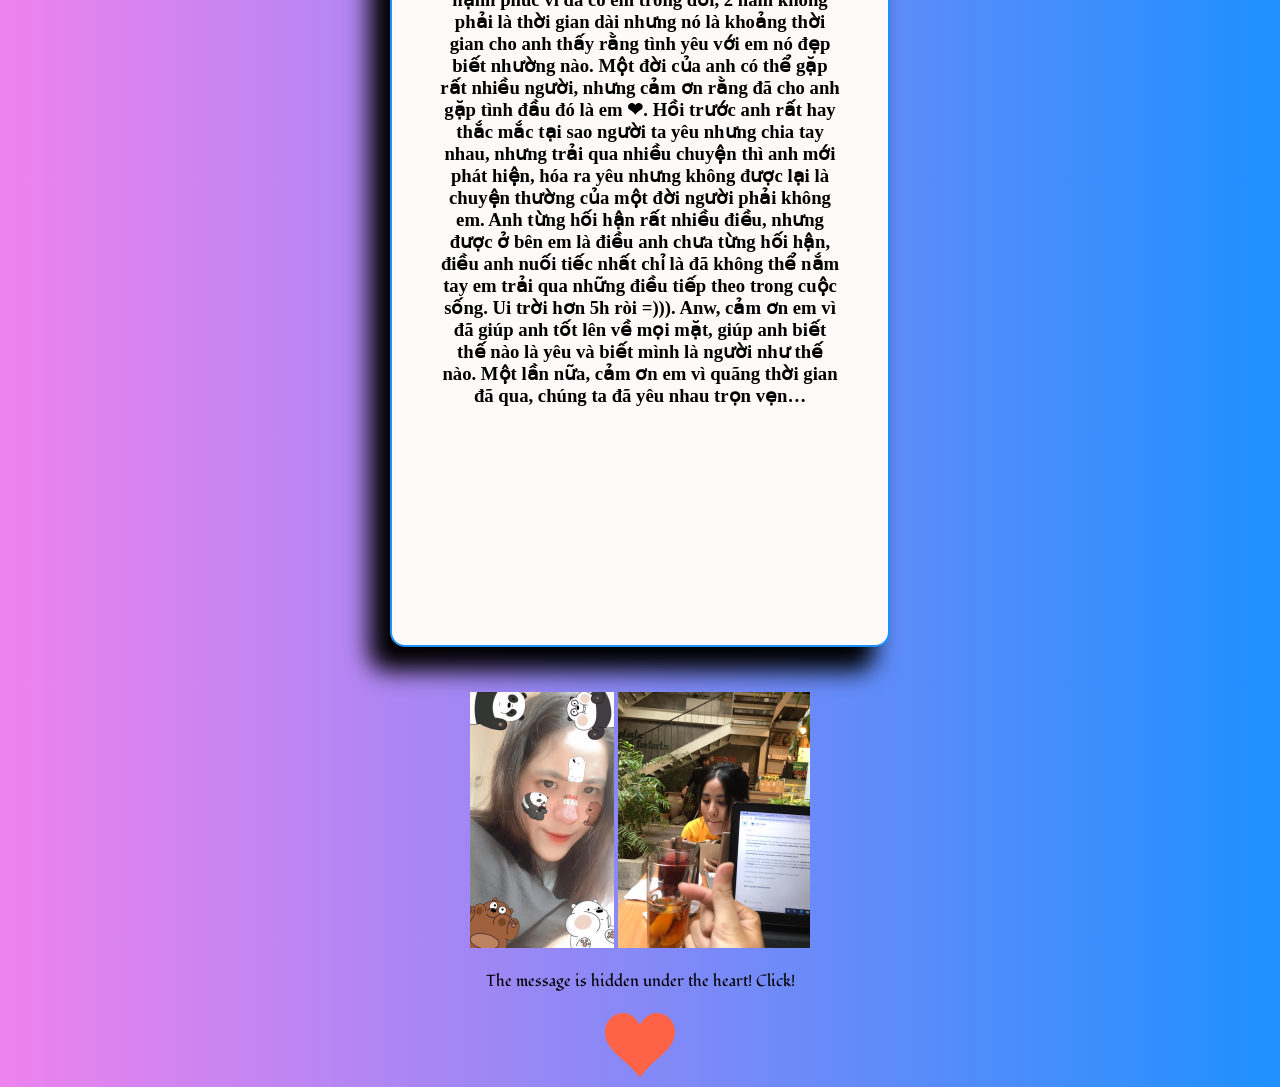
==== commit 97947953: "fixed" ====
--- a/index.html
+++ b/index.html
@@ -13,7 +13,7 @@
     <h2 class="main-title">Some words I want to send to you...!</h2>
     <p>This is a valentine cars which I prepared because...</p>
     <p><strong>I love you!</strong></p>
-    <h3 style="justify-content: center;">6/2: now I am sitting in my tiny and messy room, thinking about what u have said in this afternoon. I thought that me and you still have something and I can try, try, try to get it. But now I know that everything no longer happens like the past. Reading again some letters you wrote for me, I smile and cry because of it. Every time I read it, I realize different things about it. I realized that you have focused a lot on me, put all your attention for me. Omg, every letter, every word make me cry a lot. You had written “I hope that whatever happens we don’t ruin what we had before all this happened”. Now I feel worse than ever…</br>7/2 - 2:39AM: anh cảm thấy khó có thể bình tâm lại, vì anh đã đọc đi đọc lại từng câu từng chữ của từng lá thư em gửi cho anh không biết bao nhiêu lần. càng đọc anh càng cảm thấy đau đớn và hối hận. Từng chữ nó càng khiến anh nuối tiếc hơn bao giờ hết. Chắc có lẽ họ nói đúng, phải đến khi mất đi rồi thì có lẽ sự nuối tiếc mới diễn ra, lúc anh mất em rồi thì anh mới nuối tiếc và anh mới nhận ra anh cần em. Em là một người con gái, một người yêu tuyệt vời. Em đã viết cho anh rằng “I may not be the first girl in my life but u want to be the last woman I ever loved, and the only one make me feel loved to the core”. Cảm ơn em vì điều này, anh đã thích rất nhiều người, nhưng em là người đầu tiên làm anh biết yêu là gì, em là người đầu tiên anh yêu và có lẽ em sẽ vẫn chiếm 1 vị trí quan trọng trong anh. Anh chỉ biết xin lỗi vì hối hận vì bản thân mình đã không có đủ bản lĩnh để giữ em lại… để có thể khiến cho em trở thành “the last woman in my life”…..
+    <h3 class="p">6/2: now I am sitting in my tiny and messy room, thinking about what u have said in this afternoon. I thought that me and you still have something and I can try, try, try to get it. But now I know that everything no longer happens like the past. Reading again some letters you wrote for me, I smile and cry because of it. Every time I read it, I realize different things about it. I realized that you have focused a lot on me, put all your attention for me. Omg, every letter, every word make me cry a lot. You had written “I hope that whatever happens we don’t ruin what we had before all this happened”. Now I feel worse than ever…</br>7/2 - 2:39AM: anh cảm thấy khó có thể bình tâm lại, vì anh đã đọc đi đọc lại từng câu từng chữ của từng lá thư em gửi cho anh không biết bao nhiêu lần. càng đọc anh càng cảm thấy đau đớn và hối hận. Từng chữ nó càng khiến anh nuối tiếc hơn bao giờ hết. Chắc có lẽ họ nói đúng, phải đến khi mất đi rồi thì có lẽ sự nuối tiếc mới diễn ra, lúc anh mất em rồi thì anh mới nuối tiếc và anh mới nhận ra anh cần em. Em là một người con gái, một người yêu tuyệt vời. Em đã viết cho anh rằng “I may not be the first girl in my life but u want to be the last woman I ever loved, and the only one make me feel loved to the core”. Cảm ơn em vì điều này, anh đã thích rất nhiều người, nhưng em là người đầu tiên làm anh biết yêu là gì, em là người đầu tiên anh yêu và có lẽ em sẽ vẫn chiếm 1 vị trí quan trọng trong anh. Anh chỉ biết xin lỗi vì hối hận vì bản thân mình đã không có đủ bản lĩnh để giữ em lại… để có thể khiến cho em trở thành “the last woman in my life”…..
     </br>3:41AM: Hiện giờ anh đã bình tâm lại được một chút, mặc dù vẫn đang sad nha hihi. Cảm ơn em đã giúp cho anh biết được yêu là gì, giúp anh cảm nhận đươc tình yêu, khiến cho anh nhận ra được rằng thế nào là yêu một người. Cảm ơn vì đã yêu thương và luôn quan tâm tới anh, đã “chỉ bảo” anh để anh có thể yêu em một cách trọn vẹn. Nếu nói trong cuộc tình của chúng mình không có gì để nuối tiếc thì không đúng, nhưng anh biết ơn vì em đã đến với cuộc đời anh và anh cảm ơn bản thân anh của ngày hôm đó đã nói ra lời yêu với em, nó đã khiến cho anh có thể trưởng thành đến hiện tại. Tất cả những điều nuối tiếc đều đến từ bản thân anh mà ra, còn em đã quá là một người tuyệt vời rồi. Em đã từng ví bản thân mình là “broken thing”, nhưng anh nghĩ rằng trong khoảng thời gian đó đối với anh, em là một con người hoàn hảo và tuyệt đẹp. Bản thân em đã đang tự hoàn thiện chính mình và chắc có thể anh chỉ góp 1 phần nhỏ xíu trong đó thui. Em là người hoàn toàn xứng đáng có được tình yêu và được yêu thương. Anh không biết tương lai như thế nào, có thể anh sẽ phải lòng một người khác, anh có thể yêu người khác, nhưng trong thời điểm hiện tại, anh yêu em và sẽ vẫn luôn yêu em. Tuổi trẻ của anh hạnh phúc vì đã có em trong đời, 2 năm không phải là thời gian dài nhưng nó là khoảng thời gian cho anh thấy rằng tình yêu với em nó đẹp biết nhường nào. Một đời của anh có thể gặp rất nhiều người, nhưng cảm ơn rằng đã cho anh gặp tình đầu đó là em ❤. Hồi trước anh rất hay thắc mắc tại sao người ta yêu nhưng chia tay nhau, nhưng trải qua nhiều chuyện thì anh mới phát hiện, hóa ra yêu nhưng không được lại là chuyện thường của một đời người phải không em. Anh từng hối hận rất nhiều điều, nhưng được ở bên em là điều anh chưa từng hối hận, điều anh nuối tiếc nhất chỉ là đã không thể nắm tay em trải qua những điều tiếp theo trong cuộc sống. Ui trời hơn 5h ròi =))). Anw, cảm ơn em vì đã giúp anh tốt lên về mọi mặt, giúp anh biết thế nào là yêu và biết mình là người như thế nào. Một lần nữa, cảm ơn em vì quãng thời gian đã qua, chúng ta đã yêu nhau trọn vẹn…</h3>
     
     <iframe src="https://giphy.com/embed/3odxXG6oUNRVhsdcLK" width="150" height="150" frameBorder="0" class="giphy-embed" allowFullScreen></iframe><p><a href="https://giphy.com/gifs/love-romance-romantic-3odxXG6oUNRVhsdcLK"></a></p>
@@ -41,7 +41,7 @@
   
   <div>
     <h2 class="main-title">Một vài lời xàm xí nữa</h2>
-    <p>9/2: Thui đến bây giờ thì xưng cậu tớ nè =))). Ui trời sau 1 quãng thời gian suy nghĩ, dằn vặt, đau khổ thì thực sự là nó vẫn như thế nhưng mà tớ đã nghĩ thoáng ra hơn được òi, phải tập làm quen với tất cả mọi thứ thui. Tớ vẫn muốn “stick around” cậu nhưng mà sẽ phải tém tém lại =))) không thể làm như vậy được nữa ròi. Thật sự là muốn gặp cậu lắm lun á nhưng mà cứ sợ làm phiền với cả ảnh hưởng tới cuộc sống của cậu nên lại thoi. Hôm nay chỉ viết có đến đây thui =)) sẽ cập nhật những ngày sắp tới.</br>10/2: Bây giờ đang là gần 2 giờ sáng, ngồi 1 mình tại nhà cu Hải và tớ nghĩ lại những điều cậu đã nhắn với tới hôm nay. Ui thực sự thì nó đúng kiểu là broke my heart hức. Nhưng mà đúng là nghĩ lại thì cái việc làm của tớ nó không ổn khi mà đã làm ảnh hưởng đến cuộc sống của cậu nhiều quá, mình cần khoảng cách vì đang là bạn bè. Tớ rất tôn trọng cậu nhưng mà sorry vì những hành động của tớ đã khiến cho cậu cảm thấy không như thế. Rất cảm thấy hối lỗi luôn =((. Còn như chuyện vừa xảy ra thì thui đúng là không còn gì để nói, quá là sai lầm, chắc là tớ bị ăn bơ luôn mất. Có gì chắc tớ sẽ nhắn tin hoặc gặp mặt cậu vào thứ 7 chứ hôm nay chắc không nhắn tin giải thích gì được òi huhu. Nhưng mà thật sự lúc đấy tớ biết và tớ định bảo cậu rằng là hãy thoải mái làm những gì mình thích vì đó là cuộc sống của cậu =))) nhưng mà lỡ cãi nhau ác quá nên là tớ cũng rén rồi quên luôn mọi thứ =))). Nhưng mà một lần nữa sorry nghen.</br> 
+    <p class="p">9/2: Thui đến bây giờ thì xưng cậu tớ nè =))). Ui trời sau 1 quãng thời gian suy nghĩ, dằn vặt, đau khổ thì thực sự là nó vẫn như thế nhưng mà tớ đã nghĩ thoáng ra hơn được òi, phải tập làm quen với tất cả mọi thứ thui. Tớ vẫn muốn “stick around” cậu nhưng mà sẽ phải tém tém lại =))) không thể làm như vậy được nữa ròi. Thật sự là muốn gặp cậu lắm lun á nhưng mà cứ sợ làm phiền với cả ảnh hưởng tới cuộc sống của cậu nên lại thoi. Hôm nay chỉ viết có đến đây thui =)) sẽ cập nhật những ngày sắp tới.</br>10/2: Bây giờ đang là gần 2 giờ sáng, ngồi 1 mình tại nhà cu Hải và tớ nghĩ lại những điều cậu đã nhắn với tới hôm nay. Ui thực sự thì nó đúng kiểu là broke my heart hức. Nhưng mà đúng là nghĩ lại thì cái việc làm của tớ nó không ổn khi mà đã làm ảnh hưởng đến cuộc sống của cậu nhiều quá, mình cần khoảng cách vì đang là bạn bè. Tớ rất tôn trọng cậu nhưng mà sorry vì những hành động của tớ đã khiến cho cậu cảm thấy không như thế. Rất cảm thấy hối lỗi luôn =((. Còn như chuyện vừa xảy ra thì thui đúng là không còn gì để nói, quá là sai lầm, chắc là tớ bị ăn bơ luôn mất. Có gì chắc tớ sẽ nhắn tin hoặc gặp mặt cậu vào thứ 7 chứ hôm nay chắc không nhắn tin giải thích gì được òi huhu. Nhưng mà thật sự lúc đấy tớ biết và tớ định bảo cậu rằng là hãy thoải mái làm những gì mình thích vì đó là cuộc sống của cậu =))) nhưng mà lỡ cãi nhau ác quá nên là tớ cũng rén rồi quên luôn mọi thứ =))). Nhưng mà một lần nữa sorry nghen.</br> 
     11/2: Ai za lại là tớ đây, bây giờ là hơn 1 giờ 1 tẹo và đúng ra là nó đã sang ngày 12/2 òi =))). Hôm nay tớ rủ cậu đi lượn với tâm thế là dễ 80% là bị từ chối òi, nhưng mà thế nào hay quá lại rủ được. Hôm nay đi lượn mặc dù không như những lúc trước nhưng nó lại có một cái cảm nhận đặc biệt riêng hay lắm hihi. Tớ và cậu cũng đã nói được nhiều chuyện khác và tớ cũng đã biết được nhiều thứ hơn =)))). Cậu lại còn cho tớ cơ hội là bảo tớ tập gym đi nữa ms sợ ! ý zì zợ. Nhưng mà hôm nay vui lắm nhớ =))) </br>13/2: Vậy là mai cậu sẽ nhận được bức thư này và nhận được món quà của tớ =))). Tớ vẫn nhớ là bản thân cậu thích hoa nên là mai tớ sẽ tặng cậu hoa =)). Không phải người yêu nên là tặng dâu tây để cho ăn chứ khum hoa hồng hay zì đâu nhớ =)) suy nghĩ phết đấy hehe. Ui chỉ sợ cậu từ chối thì dở hơi lun =(( mong là cậu sẽ nhận món quà này của tớ. Mặc dù tớ không hứa được là về sau có tặng tiếp không vì chắc tặng quà thành sở thích òi, nhưng mà nếu cậu vẫn thích nhận được quà thì tớ sẽ vẫn tặng nhó hihi. Lại một lần nữa, cảm ơn cậu rất nhiều và nếu mà cậu nhận quà thì cậu sẽ đọc được lá thư này (again mong là sẽ nhận huhu). Hai bức ảnh t chọn để trang trí cái web này là 1 cái vào ngày 1/10/2020 và cái sau vào ngày 7/10/2020. Hai cái ảnh đều có 1 sự kiện riêng của nó, cái đầu thì dễ thoi chứ cái sau không biết cậu có nhớ không =))) nhớ cái sau thì đúng là nhớ dai chít lun =)))))). Lại 1 lần nữa, cảm ơn cậu vì tất cả mọi thứ, vì quãng thời gian tuyệt vời mà tớ đã được trải qua. À mà có một lời ngỏ xíu xíu =))), vì tớ chưa uống rượu với cậu bao giờ, và hôm đó tớ cũng không muốn ở nhà, nên là vào hôm thứ 6 (17/2) thì tối tớ sẽ ở ngoài 1 nơi nào đấy và có rượu =)))) rượu này thơm ngon nha nên là tớ sẽ rất vui nếu cậu có thể uống với tớ. Yeah đây chỉ là một lời ngỏ thoi nên là nếu thoải mái thì hãy đi nha (its your choice =))) ). Thoi phải đi ngủ vì mai còn phải đi lấy quà cho cậu nữa nha =))) mai mà không kịp bọn shop chửi chết. Hồi hộp quá cứ như là tặng quà cho crush vậy =))))))))))</small></p></div>
   
   <iframe src="https://giphy.com/embed/3o6gaRoRoR01FU29KE" width="480" height="100" frameBorder="0" class="giphy-embed" allowFullScreen></iframe><p><a href="https://giphy.com/gifs/muttscomics-dog-mutts-woofie-3o6gaRoRoR01FU29KE"></a></p>
--- a/code.css
+++ b/code.css
@@ -66,7 +66,7 @@
 .modal-window > div {
   border-radius: 25px;
   border: 2px solid;
-  width: 400px;
+  width: 1000px;
   position: absolute;
   top: 50%;
   left: 50%;
@@ -94,7 +94,7 @@
 .modal-window > div {
   border-radius: 25px;
   border: 2px solid;
-  width: 1000px;
+  width: 800px;
   position: absolute;
   top: 50%;
   left: 50%;
@@ -122,6 +122,10 @@
   opacity: 1;
   pointer-events: auto;
 }
+.p {
+  font-family: "Times New Roman", Times, serif;
+  font-style: normal;
+}
 
 /* THE MOVE OF THE FIST VALENTINE */
 
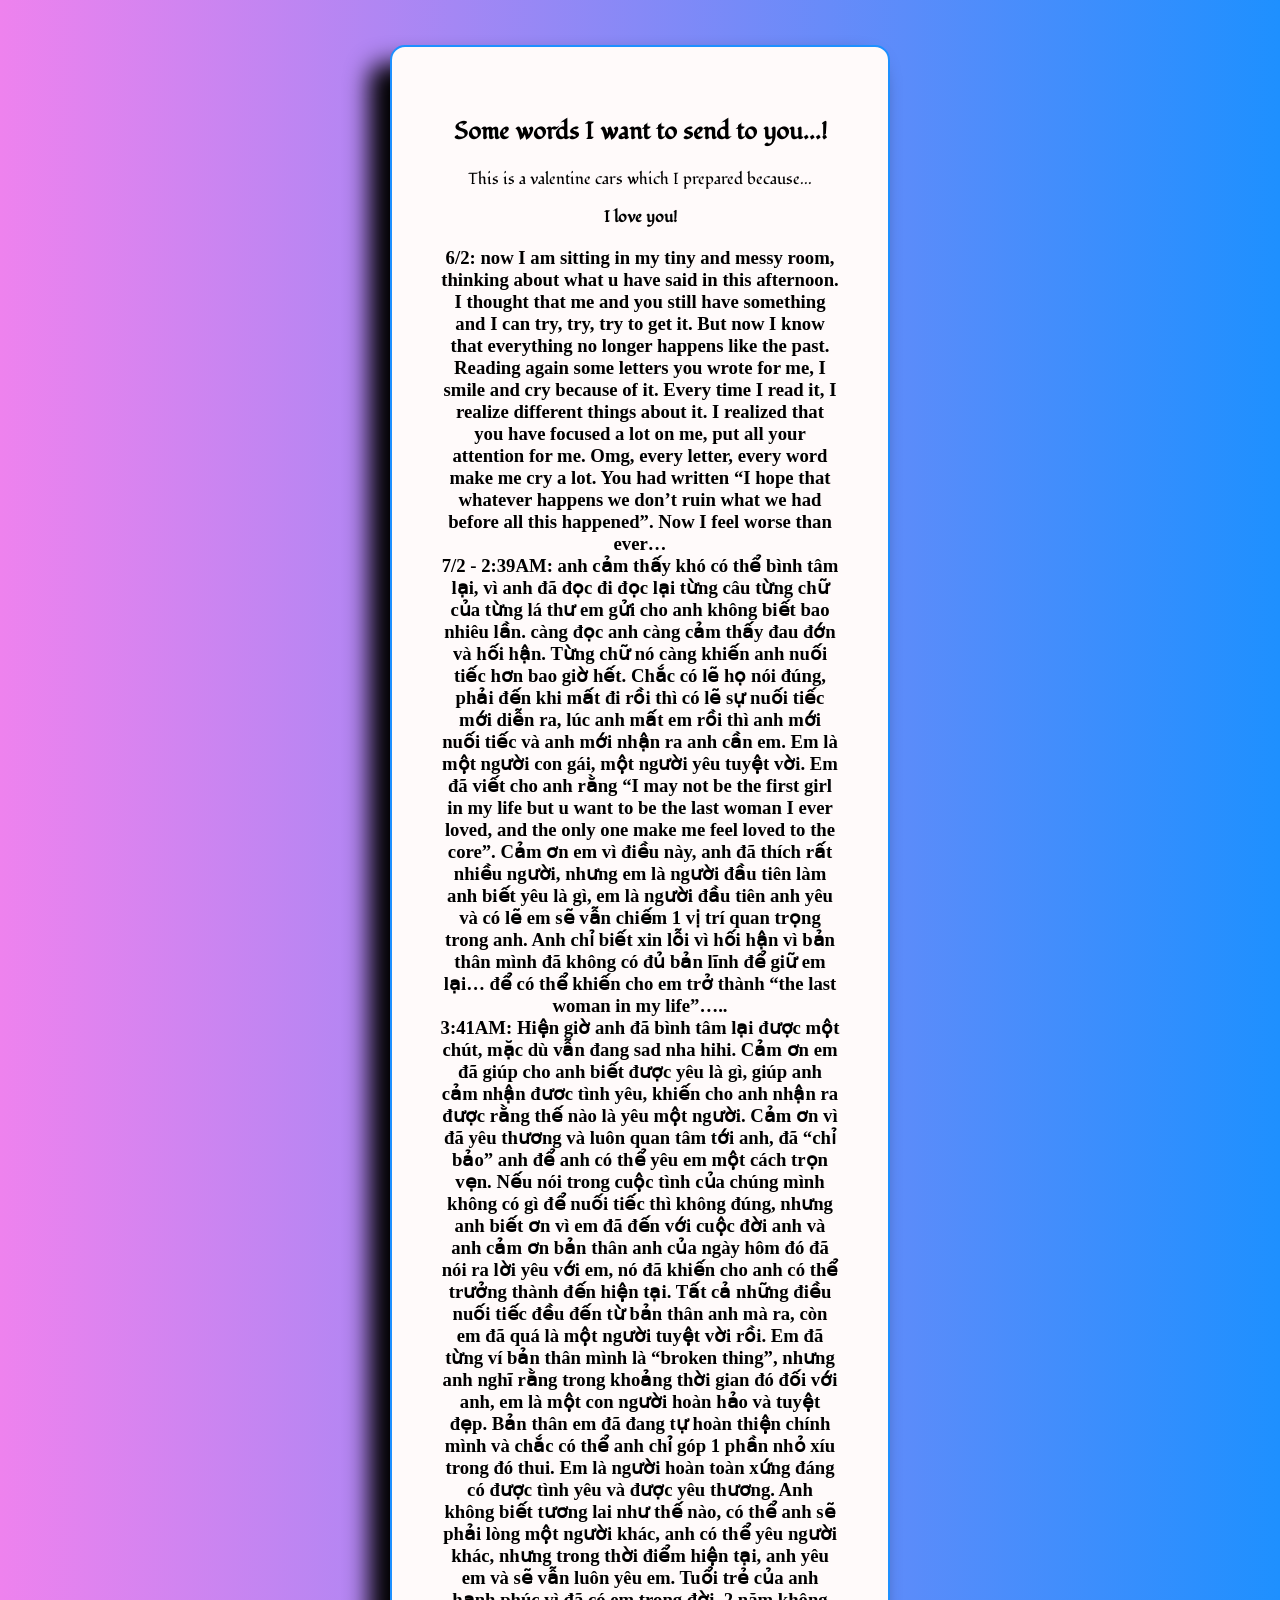
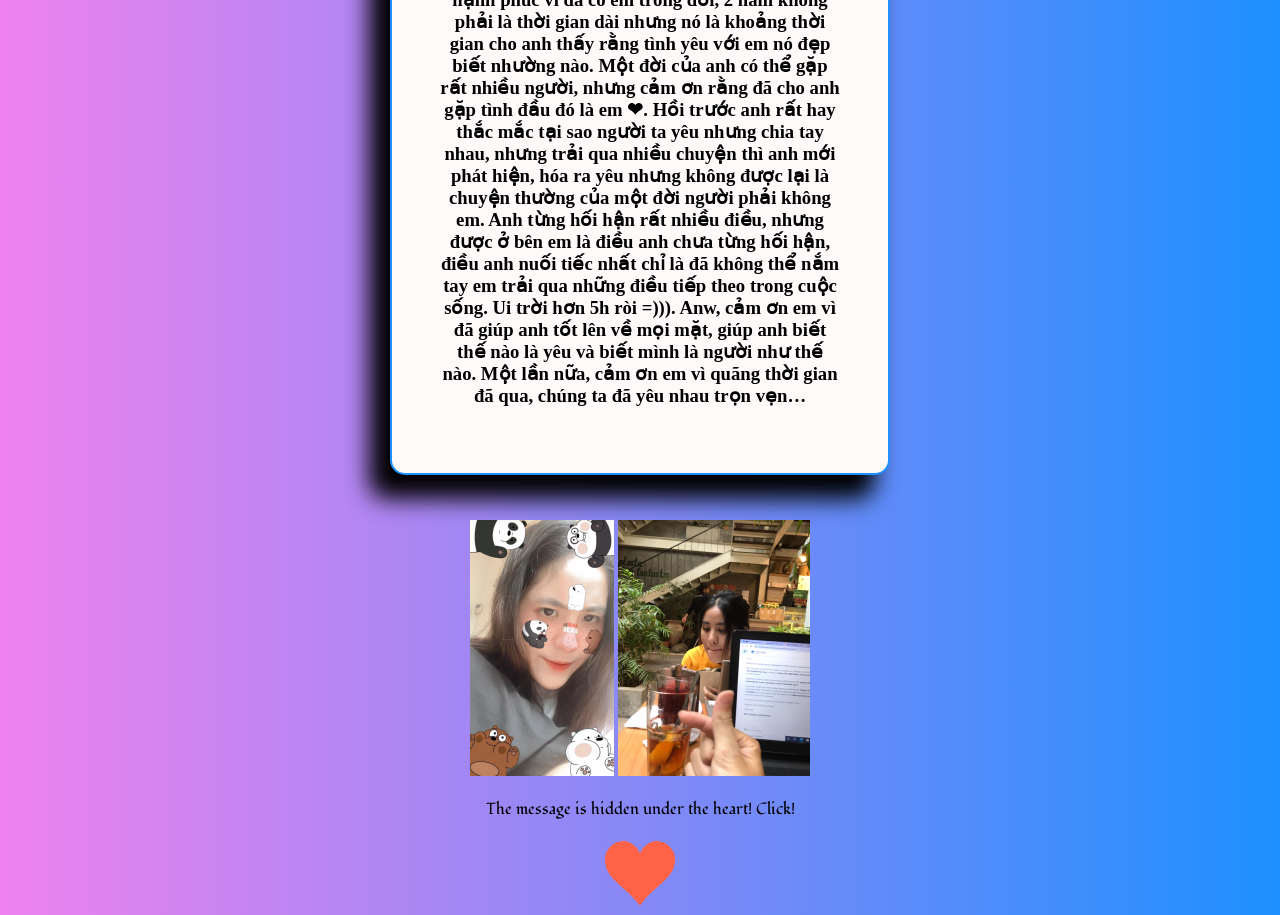
==== commit 442a0307: "fixed" ====
--- a/index.html
+++ b/index.html
@@ -15,8 +15,6 @@
     <p><strong>I love you!</strong></p>
     <h3 class="p">6/2: now I am sitting in my tiny and messy room, thinking about what u have said in this afternoon. I thought that me and you still have something and I can try, try, try to get it. But now I know that everything no longer happens like the past. Reading again some letters you wrote for me, I smile and cry because of it. Every time I read it, I realize different things about it. I realized that you have focused a lot on me, put all your attention for me. Omg, every letter, every word make me cry a lot. You had written “I hope that whatever happens we don’t ruin what we had before all this happened”. Now I feel worse than ever…</br>7/2 - 2:39AM: anh cảm thấy khó có thể bình tâm lại, vì anh đã đọc đi đọc lại từng câu từng chữ của từng lá thư em gửi cho anh không biết bao nhiêu lần. càng đọc anh càng cảm thấy đau đớn và hối hận. Từng chữ nó càng khiến anh nuối tiếc hơn bao giờ hết. Chắc có lẽ họ nói đúng, phải đến khi mất đi rồi thì có lẽ sự nuối tiếc mới diễn ra, lúc anh mất em rồi thì anh mới nuối tiếc và anh mới nhận ra anh cần em. Em là một người con gái, một người yêu tuyệt vời. Em đã viết cho anh rằng “I may not be the first girl in my life but u want to be the last woman I ever loved, and the only one make me feel loved to the core”. Cảm ơn em vì điều này, anh đã thích rất nhiều người, nhưng em là người đầu tiên làm anh biết yêu là gì, em là người đầu tiên anh yêu và có lẽ em sẽ vẫn chiếm 1 vị trí quan trọng trong anh. Anh chỉ biết xin lỗi vì hối hận vì bản thân mình đã không có đủ bản lĩnh để giữ em lại… để có thể khiến cho em trở thành “the last woman in my life”…..
     </br>3:41AM: Hiện giờ anh đã bình tâm lại được một chút, mặc dù vẫn đang sad nha hihi. Cảm ơn em đã giúp cho anh biết được yêu là gì, giúp anh cảm nhận đươc tình yêu, khiến cho anh nhận ra được rằng thế nào là yêu một người. Cảm ơn vì đã yêu thương và luôn quan tâm tới anh, đã “chỉ bảo” anh để anh có thể yêu em một cách trọn vẹn. Nếu nói trong cuộc tình của chúng mình không có gì để nuối tiếc thì không đúng, nhưng anh biết ơn vì em đã đến với cuộc đời anh và anh cảm ơn bản thân anh của ngày hôm đó đã nói ra lời yêu với em, nó đã khiến cho anh có thể trưởng thành đến hiện tại. Tất cả những điều nuối tiếc đều đến từ bản thân anh mà ra, còn em đã quá là một người tuyệt vời rồi. Em đã từng ví bản thân mình là “broken thing”, nhưng anh nghĩ rằng trong khoảng thời gian đó đối với anh, em là một con người hoàn hảo và tuyệt đẹp. Bản thân em đã đang tự hoàn thiện chính mình và chắc có thể anh chỉ góp 1 phần nhỏ xíu trong đó thui. Em là người hoàn toàn xứng đáng có được tình yêu và được yêu thương. Anh không biết tương lai như thế nào, có thể anh sẽ phải lòng một người khác, anh có thể yêu người khác, nhưng trong thời điểm hiện tại, anh yêu em và sẽ vẫn luôn yêu em. Tuổi trẻ của anh hạnh phúc vì đã có em trong đời, 2 năm không phải là thời gian dài nhưng nó là khoảng thời gian cho anh thấy rằng tình yêu với em nó đẹp biết nhường nào. Một đời của anh có thể gặp rất nhiều người, nhưng cảm ơn rằng đã cho anh gặp tình đầu đó là em ❤. Hồi trước anh rất hay thắc mắc tại sao người ta yêu nhưng chia tay nhau, nhưng trải qua nhiều chuyện thì anh mới phát hiện, hóa ra yêu nhưng không được lại là chuyện thường của một đời người phải không em. Anh từng hối hận rất nhiều điều, nhưng được ở bên em là điều anh chưa từng hối hận, điều anh nuối tiếc nhất chỉ là đã không thể nắm tay em trải qua những điều tiếp theo trong cuộc sống. Ui trời hơn 5h ròi =))). Anw, cảm ơn em vì đã giúp anh tốt lên về mọi mặt, giúp anh biết thế nào là yêu và biết mình là người như thế nào. Một lần nữa, cảm ơn em vì quãng thời gian đã qua, chúng ta đã yêu nhau trọn vẹn…</h3>
-    
-    <iframe src="https://giphy.com/embed/3odxXG6oUNRVhsdcLK" width="150" height="150" frameBorder="0" class="giphy-embed" allowFullScreen></iframe><p><a href="https://giphy.com/gifs/love-romance-romantic-3odxXG6oUNRVhsdcLK"></a></p>
   </div></div>
 
 <!-- SECOND GIPH -->
@@ -43,8 +41,6 @@
     <h2 class="main-title">Một vài lời xàm xí nữa</h2>
     <p class="p">9/2: Thui đến bây giờ thì xưng cậu tớ nè =))). Ui trời sau 1 quãng thời gian suy nghĩ, dằn vặt, đau khổ thì thực sự là nó vẫn như thế nhưng mà tớ đã nghĩ thoáng ra hơn được òi, phải tập làm quen với tất cả mọi thứ thui. Tớ vẫn muốn “stick around” cậu nhưng mà sẽ phải tém tém lại =))) không thể làm như vậy được nữa ròi. Thật sự là muốn gặp cậu lắm lun á nhưng mà cứ sợ làm phiền với cả ảnh hưởng tới cuộc sống của cậu nên lại thoi. Hôm nay chỉ viết có đến đây thui =)) sẽ cập nhật những ngày sắp tới.</br>10/2: Bây giờ đang là gần 2 giờ sáng, ngồi 1 mình tại nhà cu Hải và tớ nghĩ lại những điều cậu đã nhắn với tới hôm nay. Ui thực sự thì nó đúng kiểu là broke my heart hức. Nhưng mà đúng là nghĩ lại thì cái việc làm của tớ nó không ổn khi mà đã làm ảnh hưởng đến cuộc sống của cậu nhiều quá, mình cần khoảng cách vì đang là bạn bè. Tớ rất tôn trọng cậu nhưng mà sorry vì những hành động của tớ đã khiến cho cậu cảm thấy không như thế. Rất cảm thấy hối lỗi luôn =((. Còn như chuyện vừa xảy ra thì thui đúng là không còn gì để nói, quá là sai lầm, chắc là tớ bị ăn bơ luôn mất. Có gì chắc tớ sẽ nhắn tin hoặc gặp mặt cậu vào thứ 7 chứ hôm nay chắc không nhắn tin giải thích gì được òi huhu. Nhưng mà thật sự lúc đấy tớ biết và tớ định bảo cậu rằng là hãy thoải mái làm những gì mình thích vì đó là cuộc sống của cậu =))) nhưng mà lỡ cãi nhau ác quá nên là tớ cũng rén rồi quên luôn mọi thứ =))). Nhưng mà một lần nữa sorry nghen.</br> 
     11/2: Ai za lại là tớ đây, bây giờ là hơn 1 giờ 1 tẹo và đúng ra là nó đã sang ngày 12/2 òi =))). Hôm nay tớ rủ cậu đi lượn với tâm thế là dễ 80% là bị từ chối òi, nhưng mà thế nào hay quá lại rủ được. Hôm nay đi lượn mặc dù không như những lúc trước nhưng nó lại có một cái cảm nhận đặc biệt riêng hay lắm hihi. Tớ và cậu cũng đã nói được nhiều chuyện khác và tớ cũng đã biết được nhiều thứ hơn =)))). Cậu lại còn cho tớ cơ hội là bảo tớ tập gym đi nữa ms sợ ! ý zì zợ. Nhưng mà hôm nay vui lắm nhớ =))) </br>13/2: Vậy là mai cậu sẽ nhận được bức thư này và nhận được món quà của tớ =))). Tớ vẫn nhớ là bản thân cậu thích hoa nên là mai tớ sẽ tặng cậu hoa =)). Không phải người yêu nên là tặng dâu tây để cho ăn chứ khum hoa hồng hay zì đâu nhớ =)) suy nghĩ phết đấy hehe. Ui chỉ sợ cậu từ chối thì dở hơi lun =(( mong là cậu sẽ nhận món quà này của tớ. Mặc dù tớ không hứa được là về sau có tặng tiếp không vì chắc tặng quà thành sở thích òi, nhưng mà nếu cậu vẫn thích nhận được quà thì tớ sẽ vẫn tặng nhó hihi. Lại một lần nữa, cảm ơn cậu rất nhiều và nếu mà cậu nhận quà thì cậu sẽ đọc được lá thư này (again mong là sẽ nhận huhu). Hai bức ảnh t chọn để trang trí cái web này là 1 cái vào ngày 1/10/2020 và cái sau vào ngày 7/10/2020. Hai cái ảnh đều có 1 sự kiện riêng của nó, cái đầu thì dễ thoi chứ cái sau không biết cậu có nhớ không =))) nhớ cái sau thì đúng là nhớ dai chít lun =)))))). Lại 1 lần nữa, cảm ơn cậu vì tất cả mọi thứ, vì quãng thời gian tuyệt vời mà tớ đã được trải qua. À mà có một lời ngỏ xíu xíu =))), vì tớ chưa uống rượu với cậu bao giờ, và hôm đó tớ cũng không muốn ở nhà, nên là vào hôm thứ 6 (17/2) thì tối tớ sẽ ở ngoài 1 nơi nào đấy và có rượu =)))) rượu này thơm ngon nha nên là tớ sẽ rất vui nếu cậu có thể uống với tớ. Yeah đây chỉ là một lời ngỏ thoi nên là nếu thoải mái thì hãy đi nha (its your choice =))) ). Thoi phải đi ngủ vì mai còn phải đi lấy quà cho cậu nữa nha =))) mai mà không kịp bọn shop chửi chết. Hồi hộp quá cứ như là tặng quà cho crush vậy =))))))))))</small></p></div>
-  
-  <iframe src="https://giphy.com/embed/3o6gaRoRoR01FU29KE" width="480" height="100" frameBorder="0" class="giphy-embed" allowFullScreen></iframe><p><a href="https://giphy.com/gifs/muttscomics-dog-mutts-woofie-3o6gaRoRoR01FU29KE"></a></p>
   </div>
 </div>  
 </body>
--- a/code.css
+++ b/code.css
@@ -94,7 +94,7 @@
 .modal-window > div {
   border-radius: 25px;
   border: 2px solid;
-  width: 800px;
+  width: 900px;
   position: absolute;
   top: 50%;
   left: 50%;
